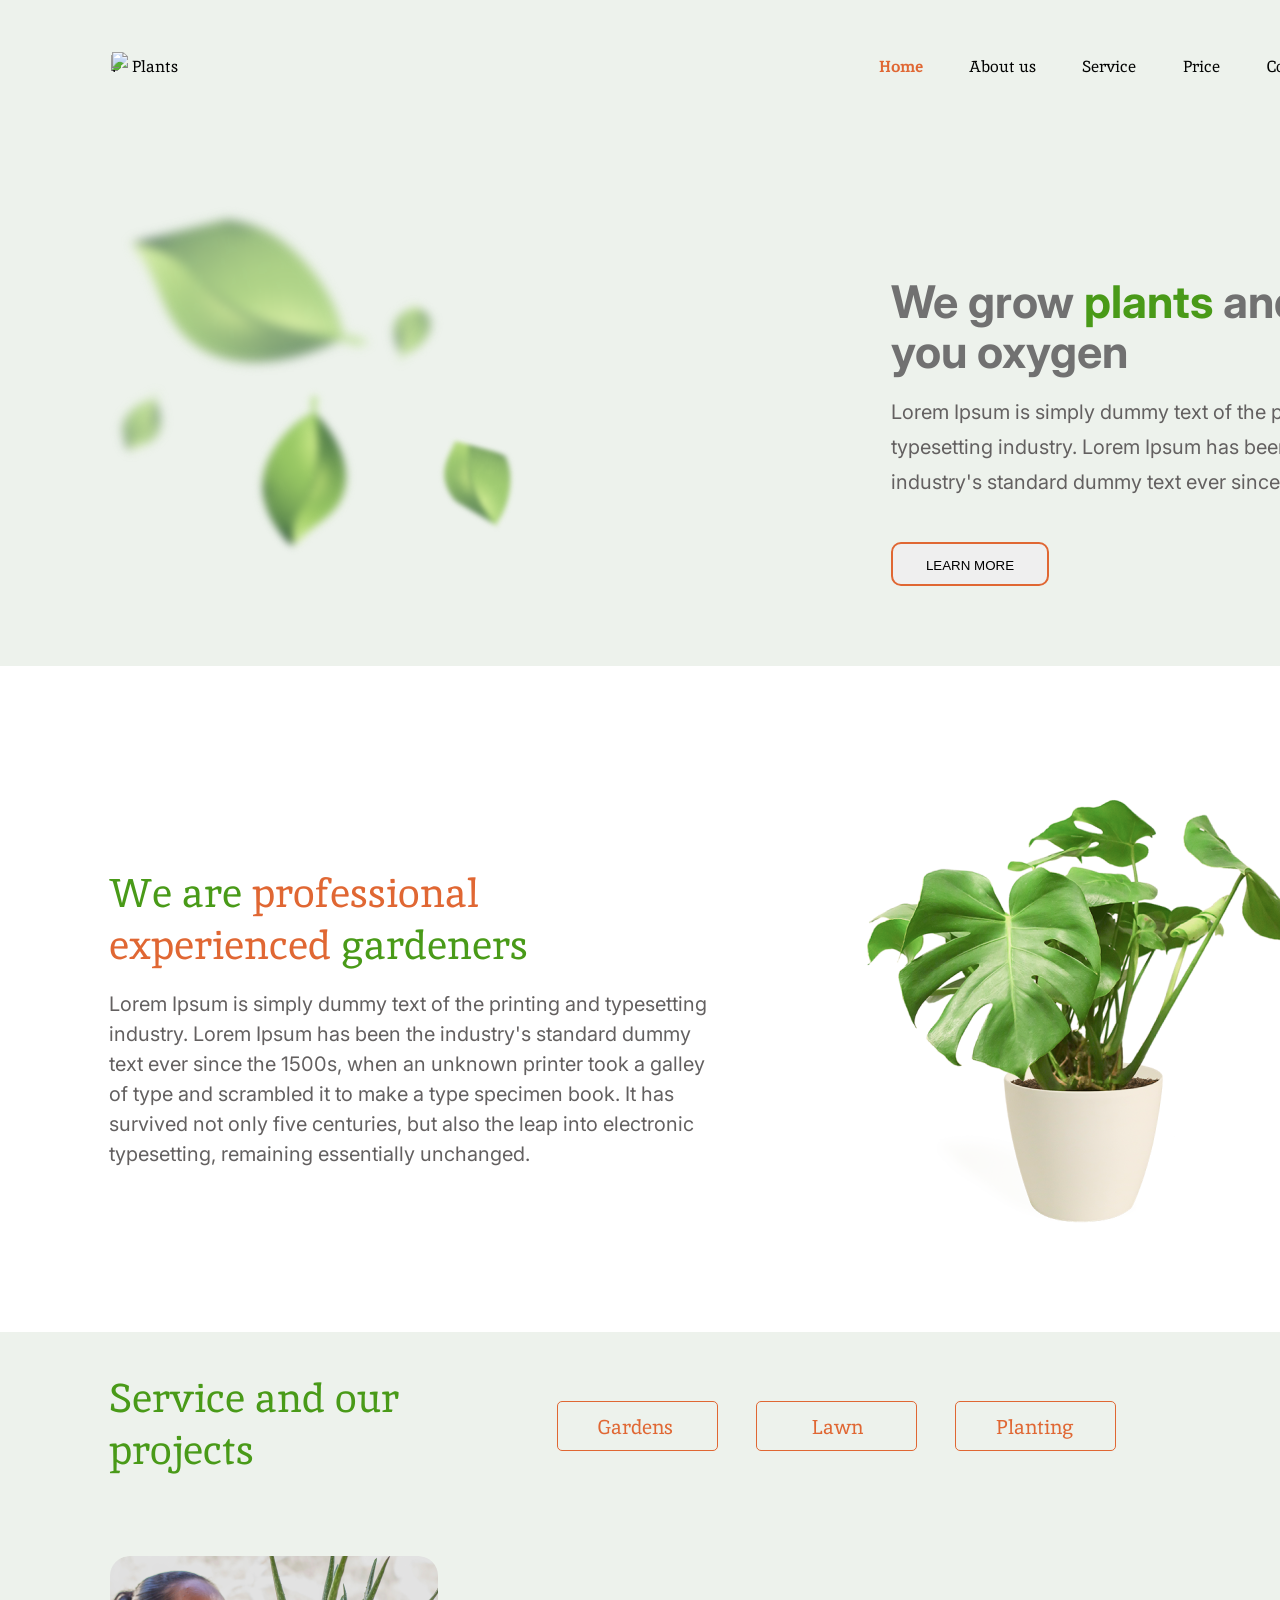
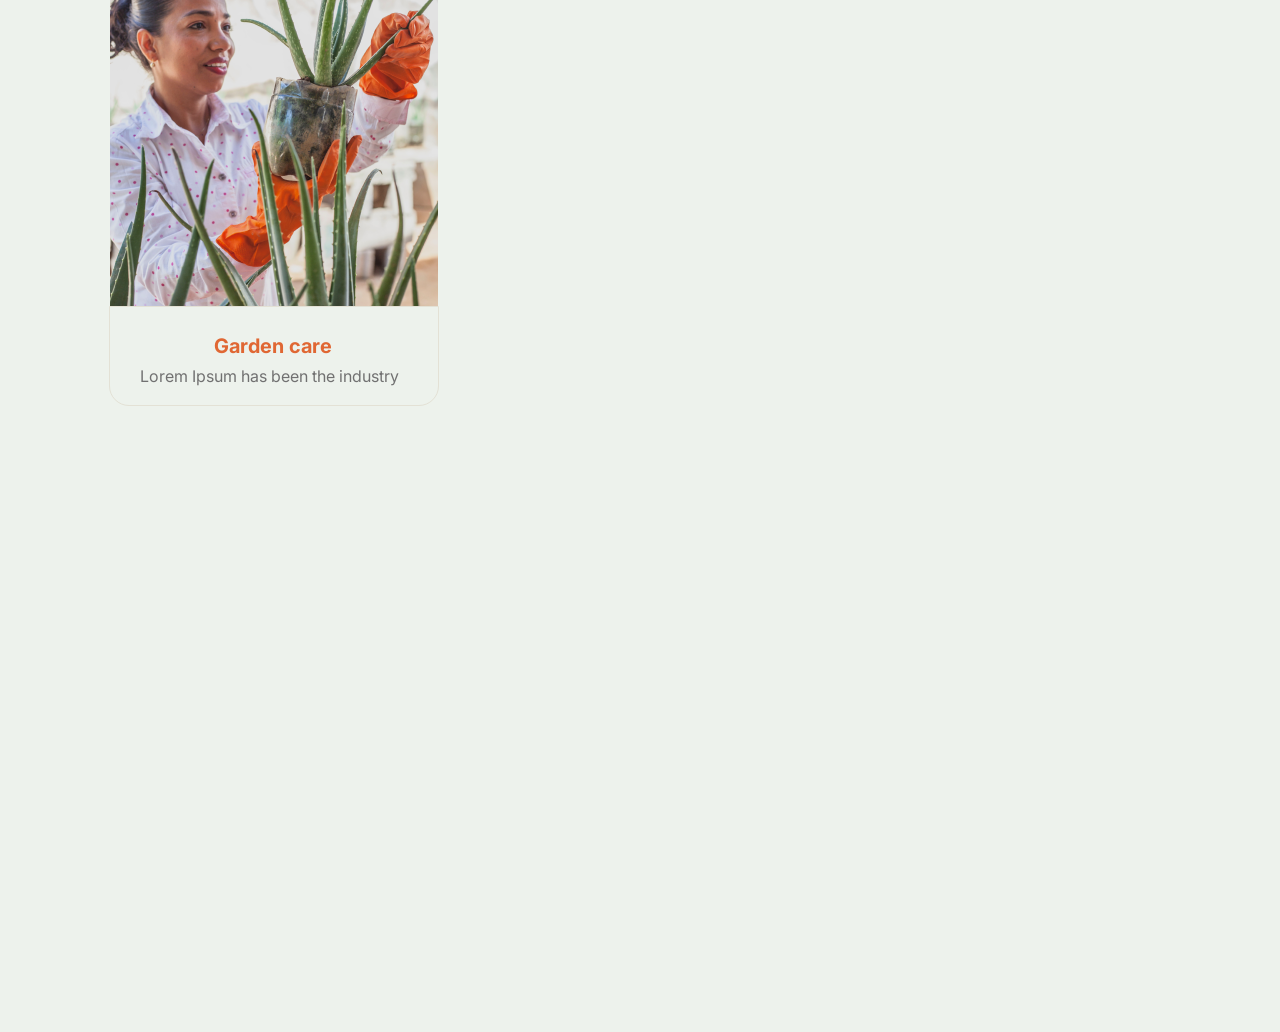
==== index.html @ 43ea4db1 "feat: add firts section item" ====
<!DOCTYPE html>
<html lang="en">
<head>
    <meta charset="UTF-8">
    <meta http-equiv="X-UA-Compatible" content="IE=edge">
    <meta name="viewport" content="width=device-width, initial-scale=1.0">
    <link rel="stylesheet" href="css/style.css">
    <link rel="icon" href="assets/favicon.ico">
    <link rel="preconnect" href="https://fonts.gstatic.com">  
    <link href='https://fonts.googleapis.com/css?family=Inika' rel='stylesheet'>
    <link href='https://fonts.googleapis.com/css?family=Inter' rel='stylesheet'>
    <title>Plants</title>
</head>
<body>
    <header class="header">
        <navbar class="navbar">
            <nav class="nav">
                <a href="#" class="home">Home</a>
                <a href="#" class="about">About us</a>
                <a href="#" class="service">Service</a>
                <a href="#" class="price">Price</a>
                <a href="#" class="contacts">Contacts</a>
            </nav>
            <div class="logo">
                <a href="#" class="logo_text">Plants</a>
                <div class="logo_vector">
                    <img id="vector1" src="./assets/logo/vector 1.svg" alt="logo">
                    <img id="vector2" src="./assets/logo/vector 2.svg" alt="logo">
                </div>

            </div>
        </navbar>
    </header>
    <div class="welcome">
        <div class="welcome_section">
            <div class="leafs">
                <div class="leaf1"></div>
                <div class="leaf2"></div>
                <div class="leaf3"></div>
                <div class="leaf4"></div>
                <div class="leaf5"></div>
            </div>
            <div class="welcome_block">
                <p class="welcome_header">We grow <span style="color: #499A18">plants</span> and give you oxygen</p>
                <p class="welcome_text">Lorem Ipsum is simply dummy text of the printing and typesetting industry. Lorem Ipsum has been the industry's standard dummy text ever since the 1500s.</p>
                <button class="welcome_button">
                    <p class="welcom_button_text">LEARN MORE</p>
                </button>
                
            </div>
        </div>

    </div>
    <p><a name="about"></a></p>
    <div class="about_block">
        <div class="section">
            <div class="about_subblock">
                <p class="about_header">We are <span style="color: #E06733">professional experienced</span> gardeners</p>
                <p class="about_text">Lorem Ipsum is simply dummy text of the printing and typesetting industry. Lorem Ipsum has been the industry's standard dummy text ever since the 1500s, when an unknown printer took a galley of type and scrambled it to make a type specimen book. It has survived not only five centuries, but also the leap into electronic typesetting, remaining essentially unchanged.</p>
            </div>
            <div class="about_img">

            </div>
        </div>

    </div>
    <p><a name="service"></a></p> 
    <div class="" id="service_block">
        <div class="service_content">
            <p class="service_content_text">Service and our projects</p>
            <div class="service_btns">
                <div id ="btn1" class="btn">
                    <p>Gardens</p>

                </div>
                <div id ="btn2" class="btn">
                    <p>Lawn</p>

                </div>
                <div id ="btn3" class="btn">
                    <p>Planting</p>
                </div>
            </div>
        </div>
        <div class="service_section">
            <div class="service_item">
                <div id="item1">
                    <div class="img1"></div>  

                    <div class="rectangle"></div>
                    
                    <p class="header">Garden care</p>       
                    <p class="content">Lorem Ipsum has been the industry</p>
                </div>

            </div>

        </div>
    </div>
</body>
</html>
---- css/style.css ----
.header{
    position: absolute;
    width: 1440px;
    height: 134px;
    left: 0px;
    top: 0px;

    background: #EDF2EC;
}
.navbar{
    position: absolute;
    width: 1220px;
    height: 50px;
    left: 111px;
    top: 42px;
}
.nav{
    position: absolute;
    width: 452px;
    height: 50px;
    left: calc(879px - 111px);


}
.home{
    position: absolute;
    height: 50px;
    left: 0;

    font-family: 'Inika';
    font-style: normal;
    font-weight: 700;
    font-size: 16px;
    line-height: 50px;
    text-decoration: none;

    color: #E06733;

}
.about{
    position: absolute;
    height: 50px;
    left: 90px;

    font-family: 'Inika';
    font-style: normal;
    font-weight: 400;
    font-size: 16px;
    line-height: 50px;
    text-decoration: none;

    color: #010201;

}
.service{
    position: absolute;
    height: 50px;
    left: 203px;

    font-family: 'Inika';
    font-style: normal;
    font-weight: 400;
    font-size: 16px;
    line-height: 50px;
    text-decoration: none;

    color: #010201;

}
.price{
    position: absolute;
    height: 50px;
    left: 304px;

    font-family: 'Inika';
    font-style: normal;
    font-weight: 400;
    font-size: 16px;
    line-height: 50px;
    text-decoration: none;
    /* identical to box height, or 312% */
    color: #010201;

}
.contacts{
    position: absolute;
    height: 50px;
    left: 388px;

    font-family: 'Inika';
    font-style: normal;
    font-weight: 400;
    font-size: 16px;
    line-height: 50px;
    text-decoration: none;
    /* identical to box height, or 312% */

    color: #010201;
}
.logo{
    position: absolute;
    width: 79.17px;
    height: 21.04px;
    top: 10px;
}
.logo_text{
    position: absolute;
    width: 58.13px;
    height: 17px;

    left: 21.05px;
    top: 4.04px;

    font-family: 'Inika';
    font-style: normal;
    font-weight: 400;
    font-size: 16px;
    line-height: 21px;
    text-decoration: none;

    color: #000000;
}
.logo_vector{
    position: absolute;
    width: 20px;
    height: 20px;
    }
#vector1{
    position: absolute;
    width: 9.92px;
    height: 17.28px;

    top: 2.66px;
    
    border: 0px solid #499A18;
}
#vector2{
    position: absolute;
    width: 19px;
    height: 20px;
    left: 1px;
    
    border: 0px solid #499A18;
    }
.welcome{
    position: absolute;
    width: 1440px;
    height: 532px;
    left: 0px;
    top: 134px;
    
    background: #EDF2EC;
    }
.welcome_section{
    position: absolute;
    width: 1222px;
    height: 407.36px;
    left: 109px;
    top: 62px;
}
.leafs{
    position: absolute;
    width: 448.8px;
    height: 407.36px;
}
.leaf1{
    position: absolute;
    width: 81.23px;
    height: 60.89px;
    left: 257.93px;
    top: 110.99px;

    background: url(../assets/leafs/leaf1.png);
    background-size: cover;
    filter: blur(4.5px);
    transform: matrix(-0.81, -0.56, 0.61, -0.81, 0, 0);
}
.leaf2{
    position: absolute;
    width: 245.31px;
    height: 177.84px;
    left: 19.22px;
    top: 0px;


    background: url(../assets/leafs/leaf2.png);
    
    background-size: cover;
    filter: blur(4.5px);
    transform: matrix(0.99, -0.12, 0.13, 0.99, 0, 0);
}
.leaf3{
    position: absolute;
    width: 163.49px;
    height: 141.86px;
    left: 102.17px;
    top: 198.6px;
    
    background: url(../assets/leafs/leaf3.png);
    background-size: cover;
    filter: blur(3.5px);
    transform: matrix(0.51, -0.84, 0.89, 0.49, 0, 0);
}
.leaf4{
    position: absolute;
    width: 80.33px;
    height: 61.57px;
    left: 0px;
    top: 200.66px;
    
    background: url(../assets/leafs/leaf4.png);
    background-size: cover;

    filter: blur(4.5px);
    transform: matrix(-0.63, 0.75, -0.81, -0.62, 0, 0);
}
.leaf5{
    position: absolute;
    width: 120.93px;
    height: 77.01px;
    left: 310.12px;
    top: 253.0px;
    
    background: url(../assets/leafs/leaf5.png);
    background-size: cover;

    filter: blur(2px);
    transform: matrix(-0.96, -0.26, 0.29, -0.96, 0, 0);
}
.welcome_block{
    position: absolute;
    width: 549px;
    height: 340px;
    left: 782px;
    top: 36px;
}
.welcome_header{
    position: absolute;
    width: 549px;
    height: 101px;

    font-family: 'Inter';
    font-style: normal;
    font-weight: 700;
    font-size: 45px;
    line-height: 50px;

    /* or 111% */

    color: #717171;
}
.welcome_text{
    position: absolute;
    width: 525.44px;
    height: 105px;
    top: 143px;
    left: 0px;

    font-family: 'Inter';
    font-style: normal;
    font-weight: 400;
    font-size: 20px;
    line-height: 35px;
    /* or 175% */
    color: #636060;
}

.welcome_button{
    box-sizing: border-box;
    position: absolute;
    width: 158px;
    height: 44px;
    left: 0px;
    top: 310px;

    border: 2px solid #E06733;
    border-radius: 10px;
}
.welcome_button_text{
    position: absolute;
    width: 104px;
    height: 16px;
    left: 27px;
    top: 310px;

    font-family: 'Inter';
    font-style: normal;
    font-weight: 400;
    font-size: 16px;
    line-height: 20px;
    /* or 125% */

    display: flex;
    align-items: center;
    text-align: center;

    color: #000000;
}
.about_block{
    
    position: absolute;
    width: 1440px;
    height: 666px;
    left: 0px;
    top: 666px;

    background: #FFFFFF;
}
.about_section{
    position: absolute;
    width: 1222px;
    height: 479px;
    left: 109px;
    top: 93px;
}
.about_img{
    position: absolute;
    width: 464px;
    height: 479px;
    left: 867px;
    top: 93px;

    background: url(../assets/houseplant1.png);
}
.about_subblock{
    position: absolute;
    width: 605px;
    height: 350px;
    left: 109px;
    top: 161px;
}
.about_header{
    /* We are professional experienced gardeners */

    position: absolute;
    width: 463px;
    height: 102px;

    font-family: 'Inika';
    font-style: normal;
    font-weight: 400;
    font-size: 40px;
    line-height: 52px;

    color: #499A18;
}
.about_text{
    /* Lorem Ipsum is simply dummy text of the printing and typesetting industry. Lorem Ipsum has been the industry's standard dummy text ever since the 1500s, when an unknown printer took a galley of type and scrambled it to make a type specimen book. It has survived not only five centuries, but also the leap into electronic typesetting, remaining essentially unchanged. */
    position: absolute;
    width: 605px;
    height: 208px;

    top: 142px;

    font-family: 'Inter';
    font-style: normal;
    font-weight: 400;
    font-size: 20px;
    line-height: 30px;
    /* or 150% */

    color: #636060;
}
#service_block{    
    position: absolute;
    width: 1440px;
    height: 1300px;
    left: 0px;
    top: 1332px;

    background: #EDF2EC;
}
.service_content{
    position: absolute;
    width: 1007px;
    height: 94px;
    left: 109px;
    top: 40px;
}
.service_content_text{
    /* Service and our projects */
    position: absolute;
    width: 306px;
    height: 94px;
    top: -40px;

    font-family: 'Inika';
    font-style: normal;
    font-weight: 400;
    font-size: 40px;
    line-height: 52px;

    color: #499A18;
}
.service_btns{
    position: absolute;
    width: 559px;
    height: 50px;
    left: 448px;
    top: 29px;

}
.btn{
    box-sizing: border-box;
    border-radius: 5px;
    border: 1px solid #E06733;
}
.btn p{
    position: absolute;
    width: 81px;
    height: 26px;
    left: 40px;
    top: calc(12px - 20px);

    font-family: 'Inika';
    font-style: normal;
    font-weight: 400;
    font-size: 20px;
    line-height: 26px;
    /* identical to box height */

    color: #E06733;



}
#btn1{

    position: absolute;
    width: 161px;
    height: 50px;
}

#btn2{
    /* services btns */
    position: absolute;
    width: 161px;
    height: 50px;
    left: 199px;
}
#btn2 p{
    width: 53px;
    left: 54px;
}
#btn3{
    position: absolute;
    width: 161px;
    height: 50px;
    left: 398px;

}
.service_section{
    position: absolute;
    width: 1222px;
    height: 955px;
    left: 109px;
    top: 224px;
}

.service_item{
    position: absolute;
    width: 330px;
    height: 450px;
    left: 0px;
    top: 0px;

}
.service_item .rectangle{
    
    box-sizing: border-box;

    position: relative;
    top: 350px;
    width: 330px;
    height: 100px;
  
    border: 1px solid #E3E1D5;
    border-radius: 0px 0px 20px 20px;

}
.service_item .header{
    position: absolute;
    width: 120px;
    height: 24px;
    left: 105px;
    top: 360px;

    font-family: 'Inter';
    font-style: normal;
    font-weight: 700;
    font-size: 20px;
    line-height: 20px;
    /* or 100% */


    color: #E06733;

}
.service_item .content{
    position: absolute;
    width: 267.19px;
    height: 20px;
    left: 30.91px;
    top: 394px;

    font-family: 'Inter';
    font-style: normal;
    font-weight: 400;
    font-size: 16px;
    line-height: 20px;
    /* identical to box height, or 125% */


    color: #717171;

}
#item1{
    width: 330px;
    height: 450px;

    left: 109px;
    top: 224px;
}

#item1 .img1{
    position: absolute;
    width: 329px;
    height: 350px;

    background: url(../assets/services/first.png);
    border-radius: 20px 20px 0px 0px;
}
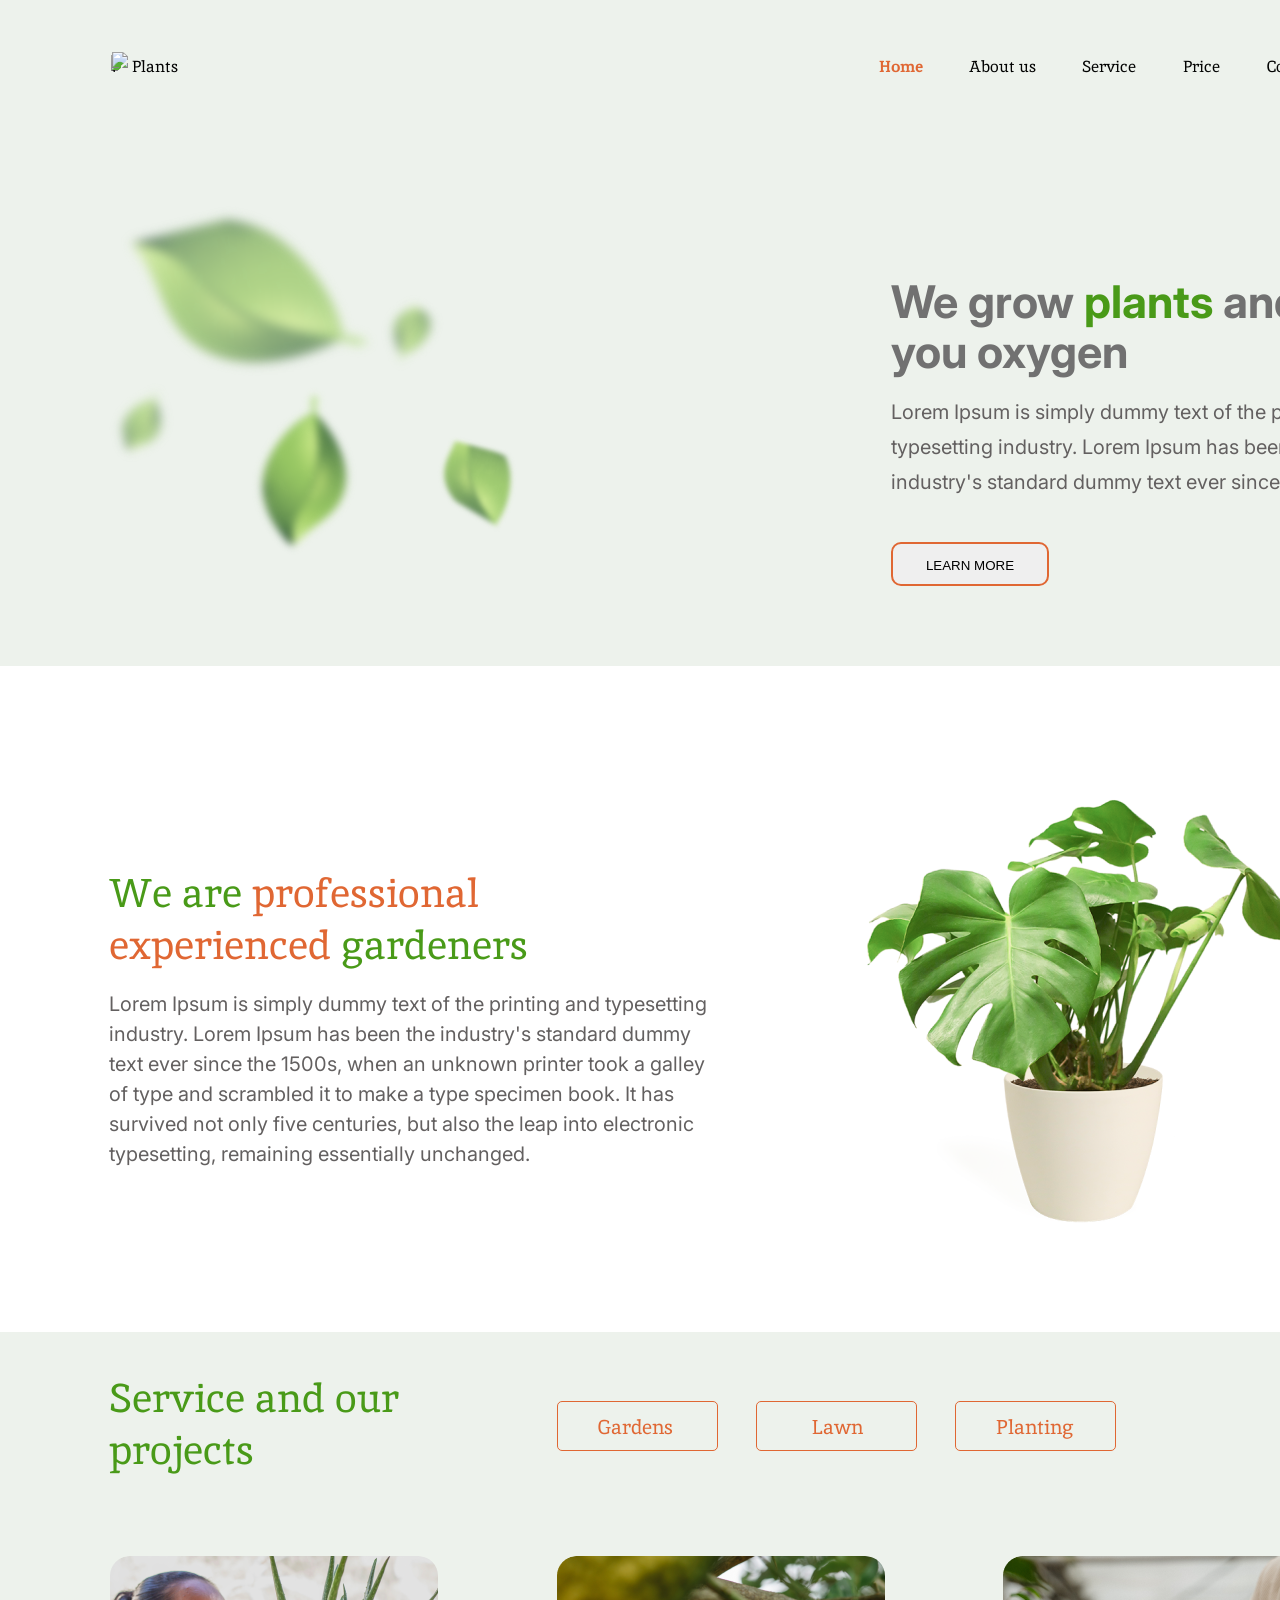
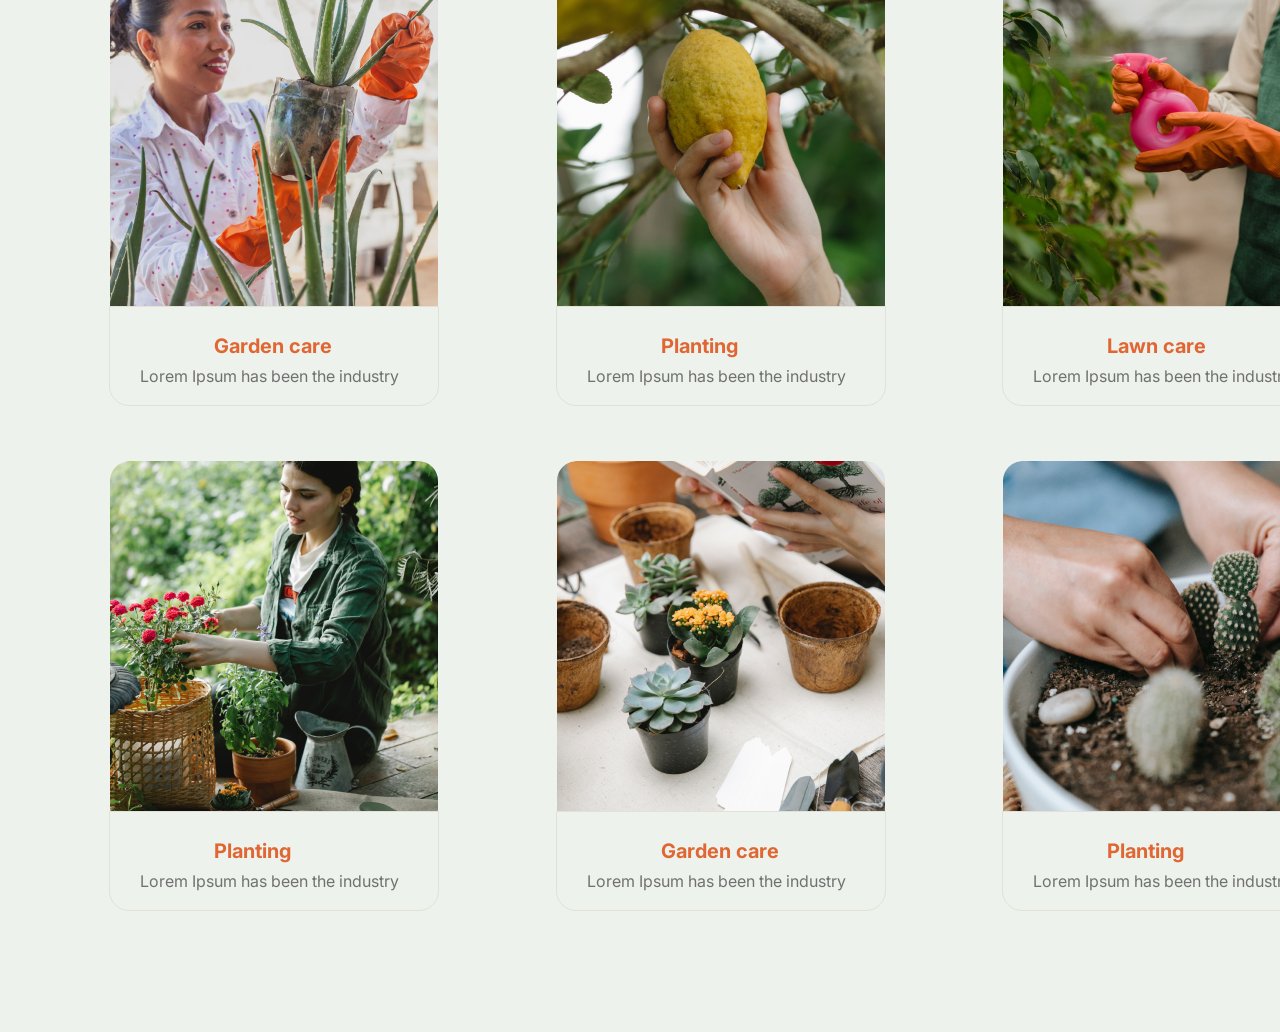
==== commit cf6b67e5: "feat: add service section" ====
--- a/index.html
+++ b/index.html
@@ -84,14 +84,43 @@
         </div>
         <div class="service_section">
             <div class="service_item">
-                <div id="item1">
-                    <div class="img1"></div>  
-
-                    <div class="rectangle"></div>
-                    
+                <div id="item1" class="service_item">
+                    <div id="img1" class="img"></div>
+                    <div class="rectangle"></div>                    
                     <p class="header">Garden care</p>       
                     <p class="content">Lorem Ipsum has been the industry</p>
                 </div>
+                <div id="item2" class="service_item">
+                    <div id="img2" class="img"></div>
+                    <div class="rectangle"></div>                    
+                    <p class="header">Planting</p>       
+                    <p class="content">Lorem Ipsum has been the industry</p>
+                </div>
+                <div id="item3" class="service_item">
+                    <div id="img3" class="img"></div>
+                    <div class="rectangle"></div>                    
+                    <p class="header">Lawn care</p>       
+                    <p class="content">Lorem Ipsum has been the industry</p>
+                </div>
+                <div id="item4" class="service_item">
+                    <div id="img4" class="img"></div>
+                    <div class="rectangle"></div>                    
+                    <p class="header">Planting</p>       
+                    <p class="content">Lorem Ipsum has been the industry</p>
+                </div>
+                <div id="item5" class="service_item">
+                    <div id="img5" class="img"></div>
+                    <div class="rectangle"></div>                    
+                    <p class="header">Garden care</p>       
+                    <p class="content">Lorem Ipsum has been the industry</p>
+                </div>
+                <div id="item6" class="service_item">
+                    <div id="img6" class="img"></div>
+                    <div class="rectangle"></div>                    
+                    <p class="header">Planting</p>       
+                    <p class="content">Lorem Ipsum has been the industry</p>
+                </div>
+                
 
             </div>
 
--- a/css/style.css
+++ b/css/style.css
@@ -514,19 +514,47 @@
     color: #717171;
 
 }
-#item1{
-    width: 330px;
-    height: 450px;
-
-    left: 109px;
-    top: 224px;
-}
-
-#item1 .img1{
-    position: absolute;
+.service_item .img{
+ 
+    position: absolute; 
     width: 329px;
     height: 350px;
 
+    border-radius: 20px 20px 0px 0px;
+}
+
+#item1 #img1{
     background: url(../assets/services/first.png);
-    border-radius: 20px 20px 0px 0px;
+}
+#item2{
+    left: 447px;
+}
+#item2 #img2{
+    background: url(../assets/services/second.png);
+}
+#item3{
+    left: 893px;
+}
+#item3 #img3{
+    background: url(../assets/services/third.png);
+}
+#item4{
+    top: 505px;
+}
+#item4 #img4{
+    background: url(../assets/services/fourth.png);
+}
+#item5{
+    left: 447px;
+    top: 505px;
+}
+#item5 #img5{
+    background: url(../assets/services/fifth.png);
+}
+#item6{
+    left: 893px;
+    top: 505px;
+}
+#item6 #img6{
+    background: url(../assets/services/sixth.png);
 }
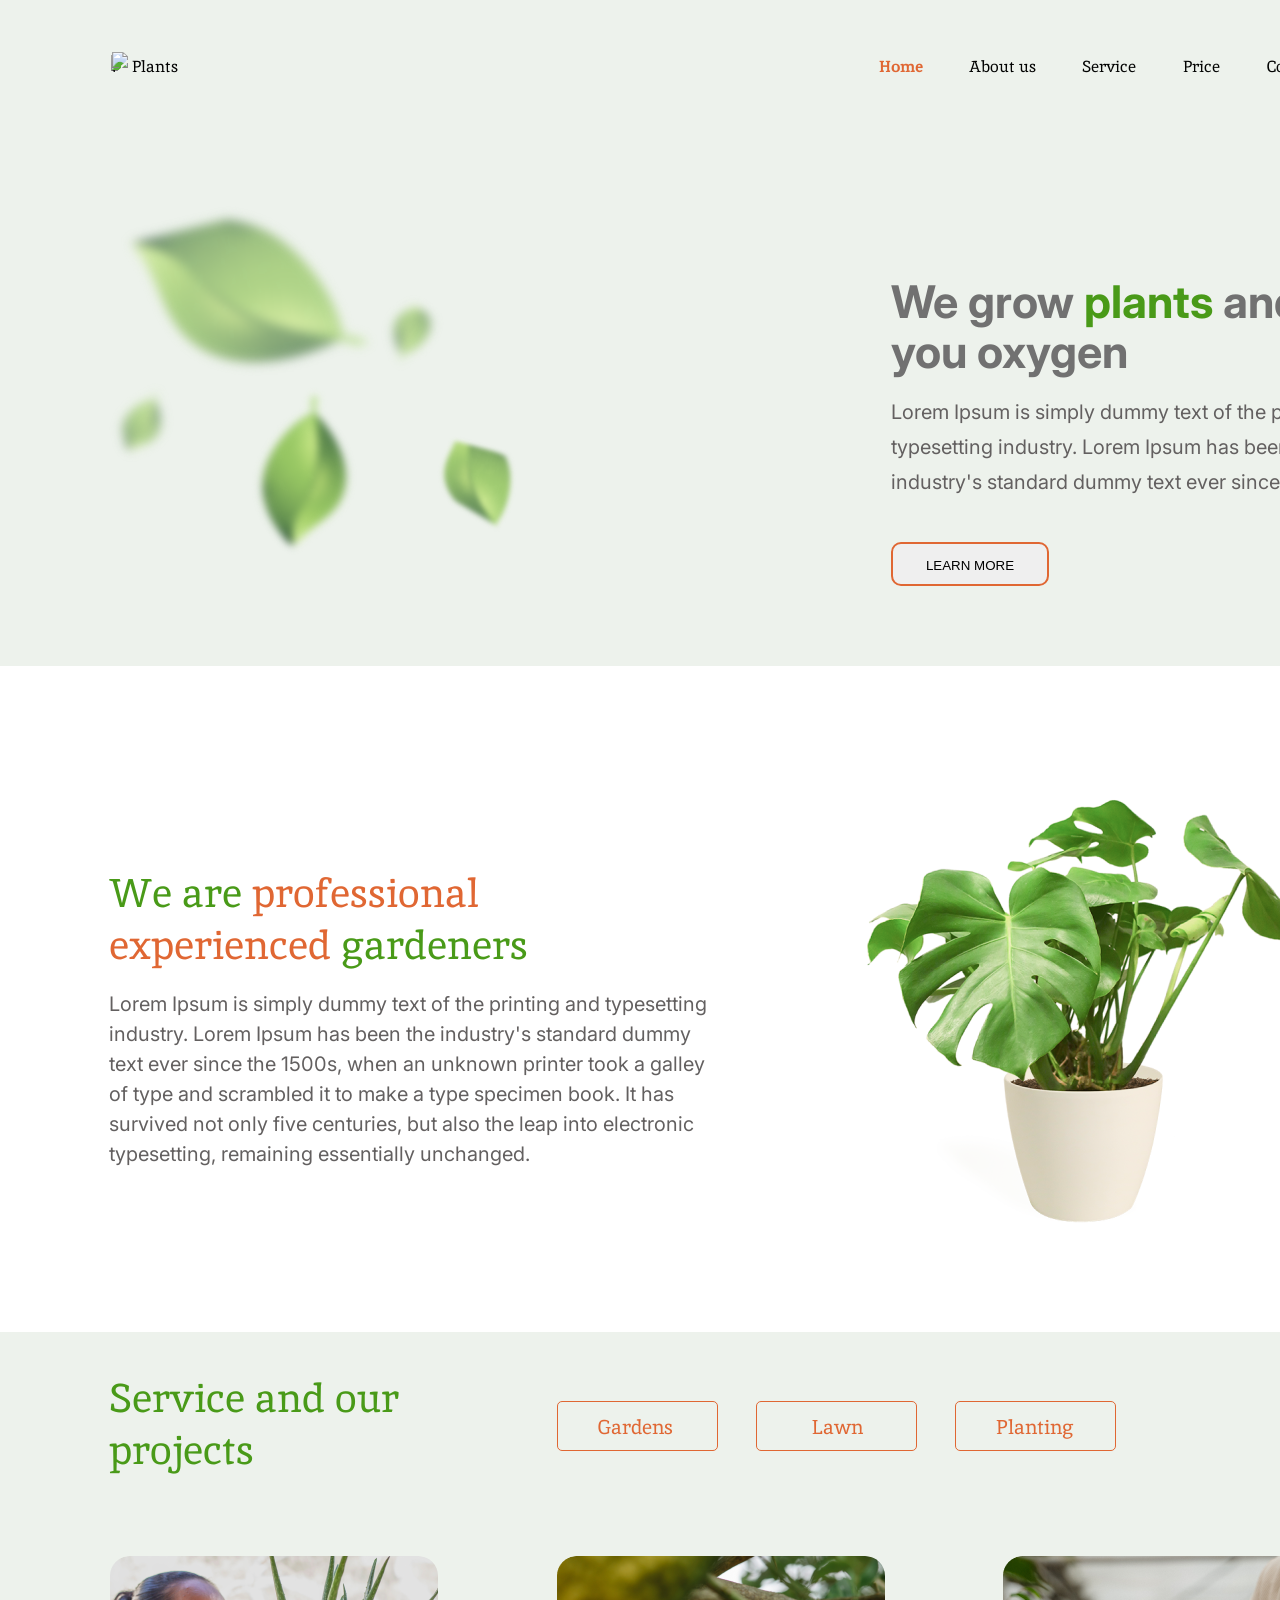
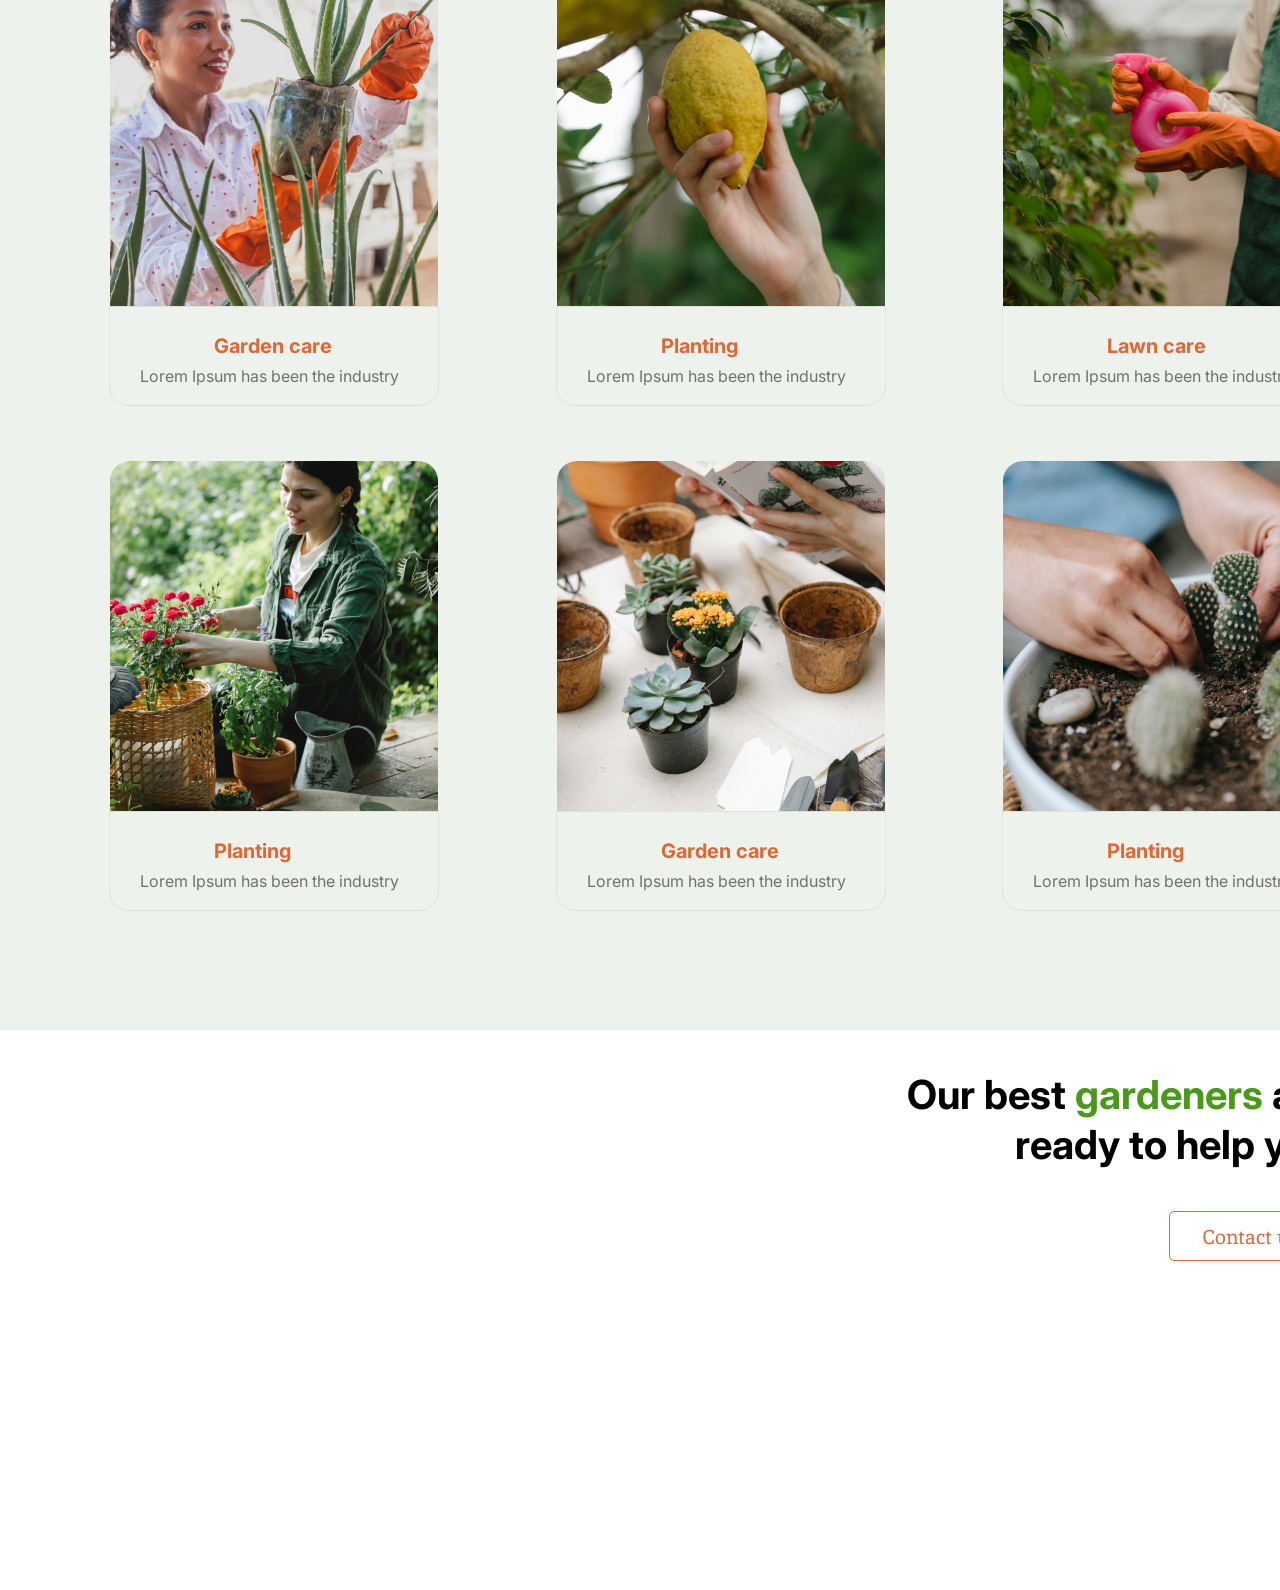
==== commit 99004afb: "feat: add text_call_us" ====
--- a/index.html
+++ b/index.html
@@ -70,15 +70,15 @@
             <p class="service_content_text">Service and our projects</p>
             <div class="service_btns">
                 <div id ="btn1" class="btn">
-                    <p>Gardens</p>
+                    <p class="btn_text">Gardens</p>
 
                 </div>
                 <div id ="btn2" class="btn">
-                    <p>Lawn</p>
+                    <p class="btn_text">Lawn</p>
 
                 </div>
                 <div id ="btn3" class="btn">
-                    <p>Planting</p>
+                    <p class="btn_text">Planting</p>
                 </div>
             </div>
         </div>
@@ -126,5 +126,16 @@
 
         </div>
     </div>
+    <p><a name="price"></a></p>
+    <div class="" id="price_block">
+        <div class="price_wrapper">
+            <div class="text_call_us">
+                <p>Our best <span style="color: #499A18">gardeners</span> are ready to help you</p>
+                <div id="btn4" class="btn">
+                    <p class="btn_text">Contact us</p>
+                </div>
+            </div>
+        </div>
+    </div>
 </body>
 </html>
--- a/css/style.css
+++ b/css/style.css
@@ -405,7 +405,7 @@
     border-radius: 5px;
     border: 1px solid #E06733;
 }
-.btn p{
+.btn .btn_text{
     position: absolute;
     width: 81px;
     height: 26px;
@@ -420,9 +420,6 @@
     /* identical to box height */
 
     color: #E06733;
-
-
-
 }
 #btn1{
 
@@ -557,4 +554,58 @@
 }
 #item6 #img6{
     background: url(../assets/services/sixth.png);
+}
+#price_block{
+    position: absolute;
+    width: 1440px;
+    height: 560px;
+    left: 0px;
+    top: 2630px;
+
+    background: #FFFFFF;
+}
+.price_wrapper{
+    position: absolute;
+    width: 1222px;
+    height: 405px;
+    left: 109px;
+    top: 40px;
+}
+.text_call_us{
+    position: absolute;
+    width: 452px;
+    height: 191.01px;
+    left: 770px;
+
+}
+.text_call_us p{
+    position: absolute;
+    width: 452px;
+    height: 103px;
+    top: -40px;
+
+    font-family: 'Inter';
+    font-style: normal;
+    font-weight: 700;
+    font-size: 40px;
+    line-height: 50px;
+    /* or 125% */
+
+    text-align: right;
+
+    color: #000000;
+
+}
+#btn4{
+    position: absolute;
+    width: 162px;
+    height: 50px;
+    left: 290.0px;
+    top: 141.01px;
+}
+#btn4 .btn_text{
+    width: 98px;
+    height: 26px;
+    left: 30.04px;
+    top: calc(12px - 20px);
 }
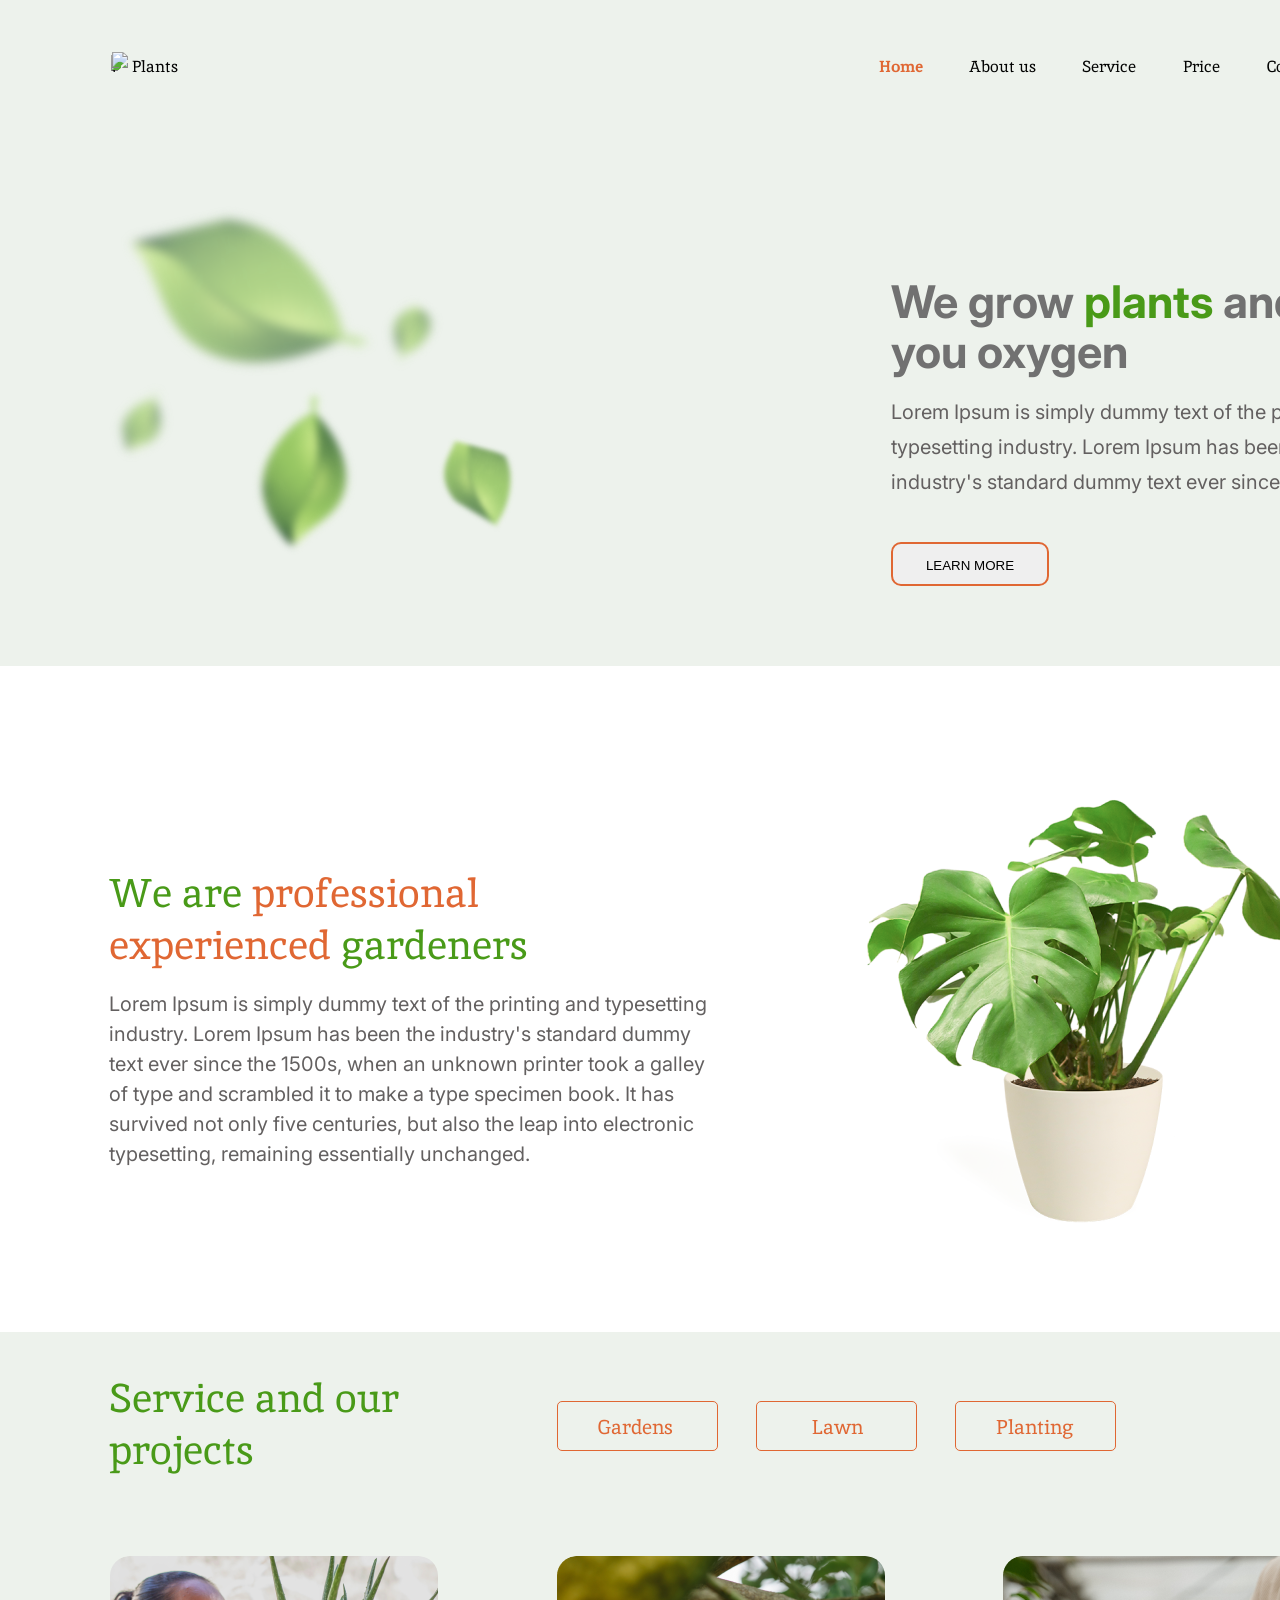
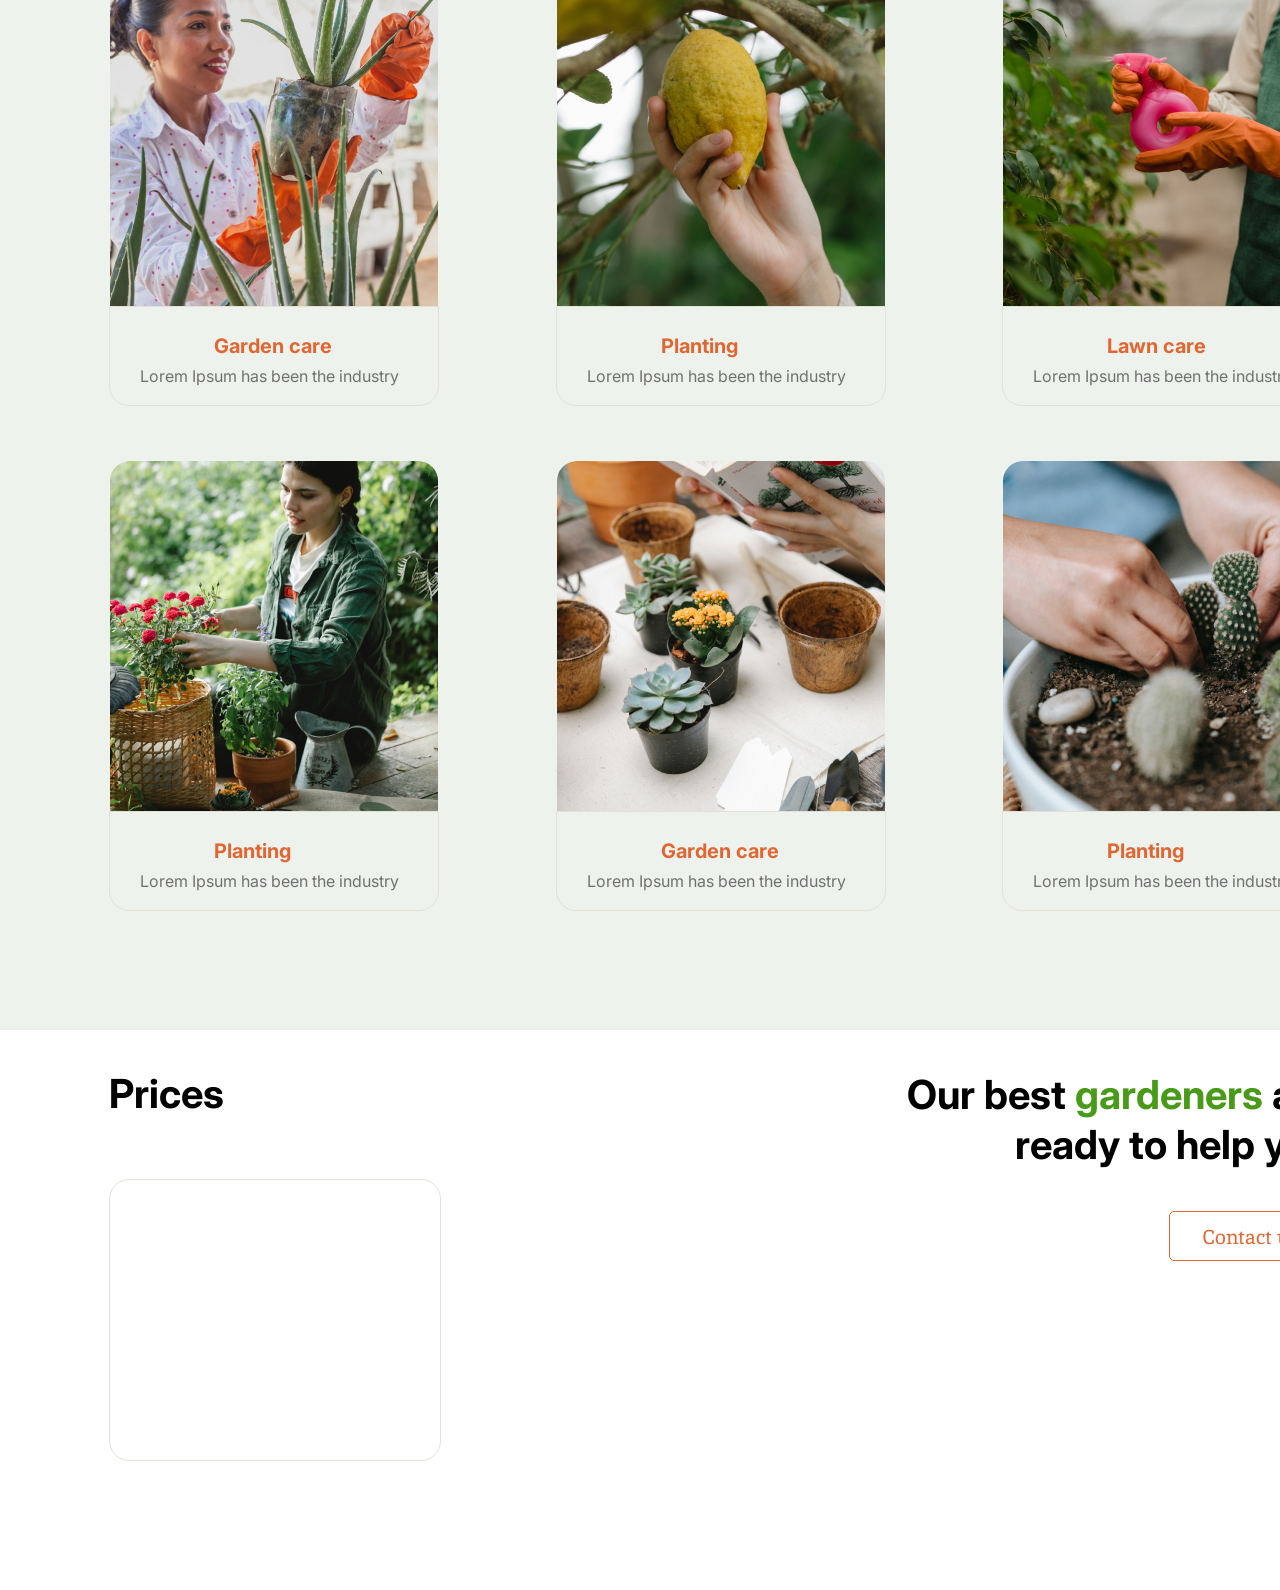
==== commit 7fd836f4: "feat: start price_section" ====
--- a/index.html
+++ b/index.html
@@ -135,7 +135,17 @@
                     <p class="btn_text">Contact us</p>
                 </div>
             </div>
+            <div class="price_section">
+                <p class="price_header">Prices</p>
+                <div class="price_item">
+                    <div class="price_items">
+                        
+                    </div>
+
+                </div>
+            </div>
         </div>
+
     </div>
 </body>
 </html>
--- a/css/style.css
+++ b/css/style.css
@@ -608,4 +608,41 @@
     height: 26px;
     left: 30.04px;
     top: calc(12px - 20px);
+}
+.price_section{
+    position: absolute;
+    width: 332px;
+    height: 391.01px;
+}
+.price_section .price_header{
+    position: absolute;
+    width: 135px;
+    height: 49px;
+    top: -40px;
+
+    font-family: 'Inter';
+    font-style: normal;
+    font-weight: 700;
+    font-size: 40px;
+    line-height: 48px;
+
+    color: #000000;
+}
+.price_item{
+    box-sizing: border-box;
+    position: absolute;
+    width: 332px;
+    height: 282.01px;
+    left: 0px;
+    top: 109px;
+
+    border: 1px solid #E3E1D5;
+    border-radius: 20px;
+}
+.price_items{
+    position: absolute;
+    width: 250px;
+    height: 214.01px;
+    left: 41px;
+    top: 34px;
 }
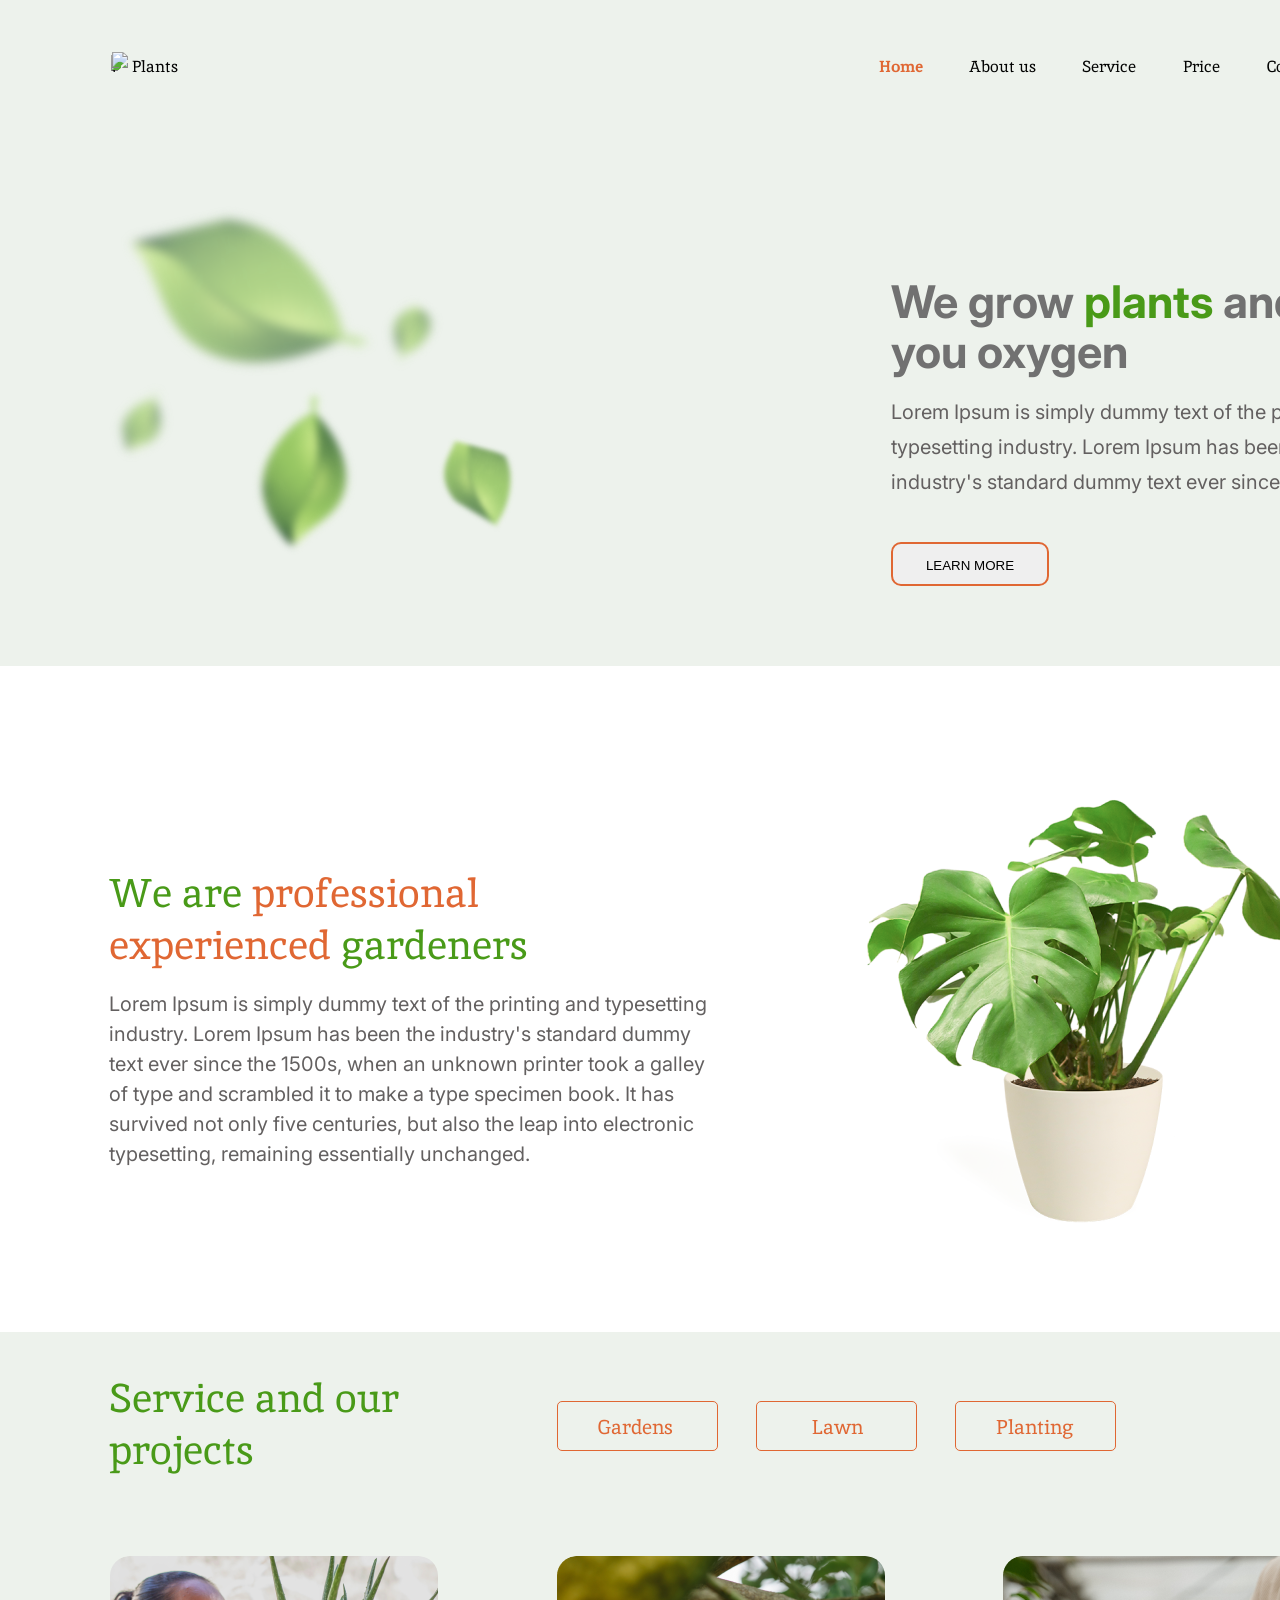
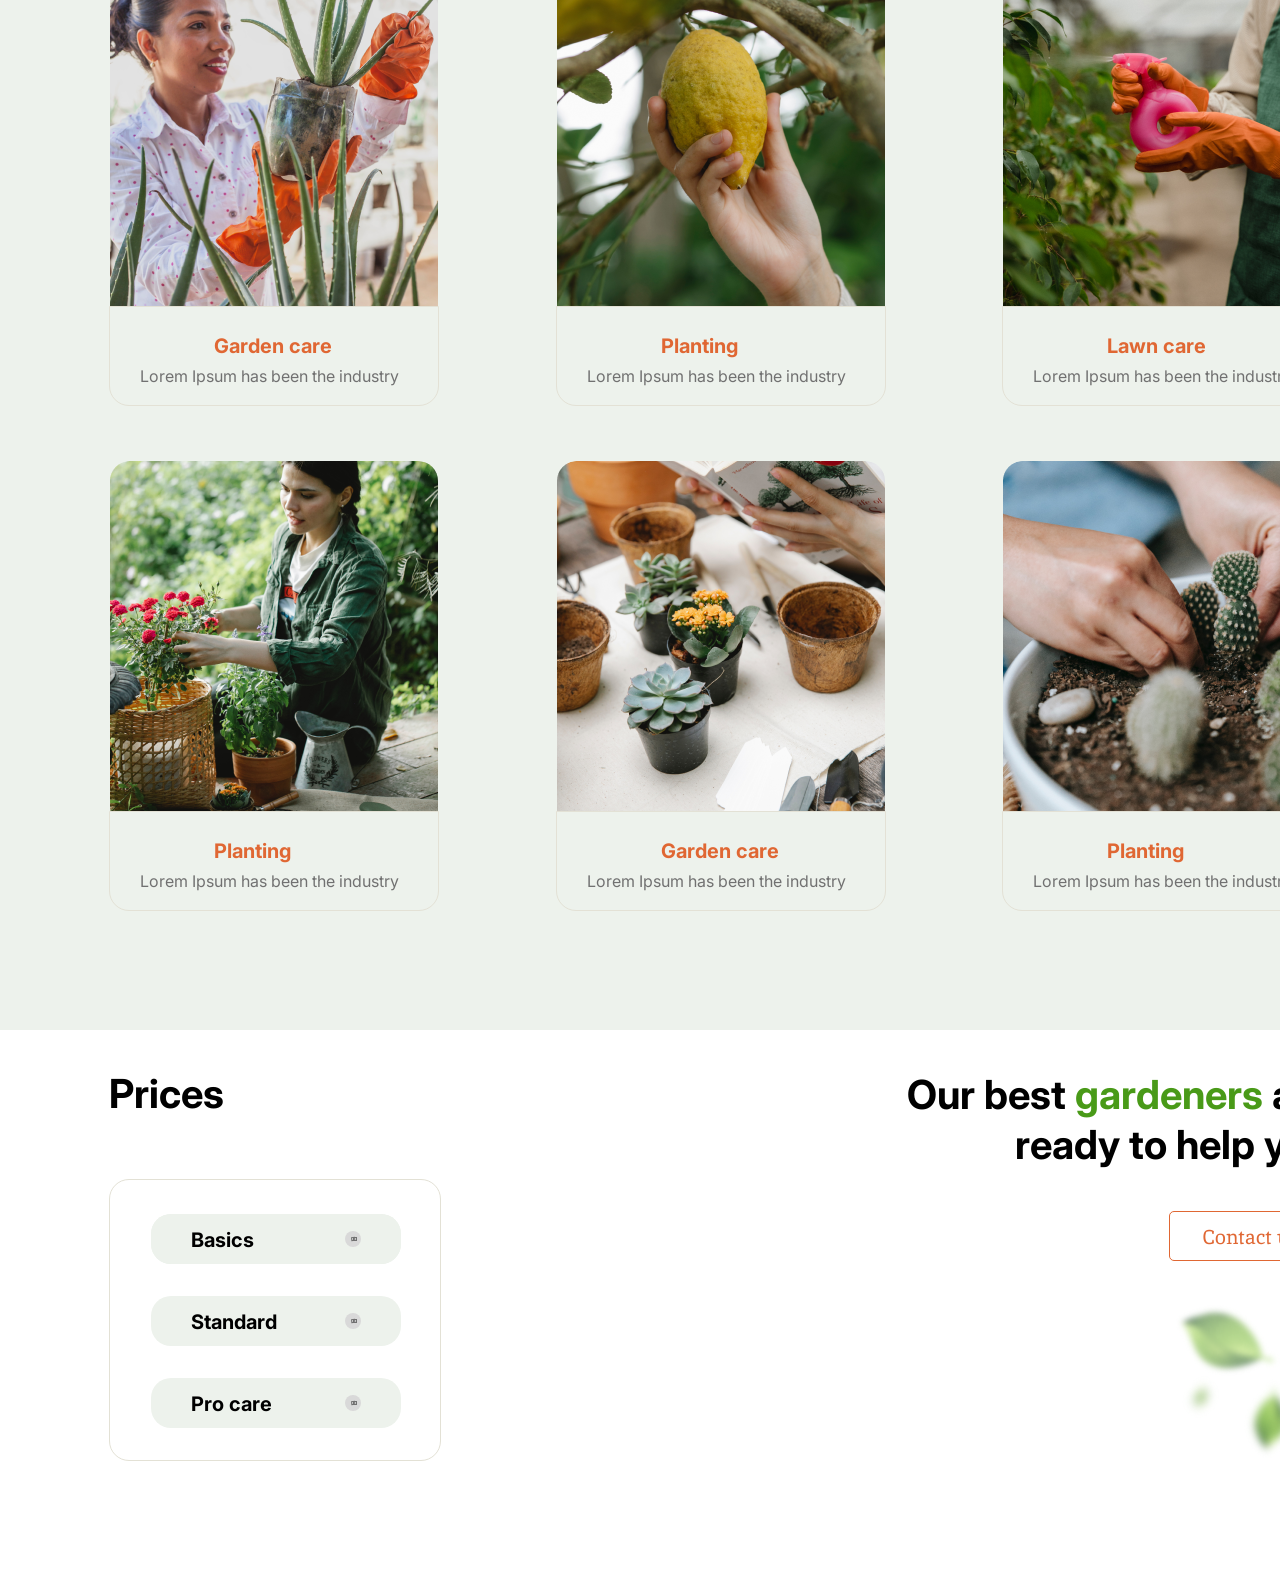
==== commit ce771a73: "feat: finish price block except arrows" ====
--- a/index.html
+++ b/index.html
@@ -139,10 +139,55 @@
                 <p class="price_header">Prices</p>
                 <div class="price_item">
                     <div class="price_items">
+                        <div class="price_item_btn">
+                            <div class="price_rectangle">
+                                <div id="price_btn1" class="price_rectangle">
+                                    <p>Basics</p>
+                                    <div class="accordion_btn">
+                                        <div class="ellipse">   </div>
+                                        <div class="arrow">
+                                            <div class="line2"></div>
+                                            <div class="line1"></div>
+
+                                        </div>
+                                    </div>
+                                </div>
+                                <div id="price_btn2" class="price_rectangle">
+                                    <p>Standard</p>
+                                    
+                                    <div class="accordion_btn">
+                                        <div class="ellipse">   </div>
+                                        <div class="arrow">
+                                            <div class="line2"></div>
+                                            <div class="line1"></div>
+
+                                        </div>
+                                    </div>
+                                </div>
+                                <div id="price_btn3" class="price_rectangle">
+                                    <p>Pro care</p>
+                                    <div class="accordion_btn">
+                                        <div class="ellipse">   </div>
+                                        <div class="arrow">
+                                            <div class="line2"></div>
+                                            <div class="line1"></div>
+
+                                        </div>
+                                    </div>
+                                </div>
+
+                            </div>
+                        </div>
                         
                     </div>
 
                 </div>
+            </div>
+            <div class="price_leafs">
+                <div class="price_leaf1"></div>
+                <div class="price_leaf2"></div>
+                <div class="price_leaf3"></div>
+                <div class="price_leaf4"></div>
             </div>
         </div>
 
--- a/css/style.css
+++ b/css/style.css
@@ -645,4 +645,147 @@
     height: 214.01px;
     left: 41px;
     top: 34px;
+}
+.price_item_btn{
+    position: absolute;
+    width: 250px;
+    height: 50px;
+
+}
+.price_item_btn .price_rectangle{
+    position: absolute;
+    width: 250px;
+    height: 50px;
+    
+    background: #EDF2EC;
+    border-radius: 20px;
+
+}
+.price_item_btn p{
+    position: absolute;
+    width: 100px;
+    height: 18px;
+    left: 40px;
+    top: calc(16px - 20px) ;
+
+    font-family: 'Inter';
+    font-style: normal;
+    font-weight: 700;
+    font-size: 20px;
+    line-height: 20px;
+    /* or 100% */
+
+
+    color: #000000;
+}
+.accordion_btn{
+    position: absolute;
+    width: 16px;
+    height: 16px;
+    left: 194px;
+    top: 17px;
+}
+.ellipse{
+    position: absolute;
+    width: 16px;
+    height: 16px;
+
+    border-radius: 50%;
+
+    background: #D9D9D9;
+}
+.arrow{
+    position: absolute;
+    width: 4px;
+    height: 2.35px;
+    left: 6px;
+    top: 6px;
+}
+
+.line2{
+    position: absolute;
+    width: 2px;
+    height: 2px;
+    left: 2px;
+    top: 0px;
+
+    border: 0.5px solid #717171;
+}
+.line1{
+    position: absolute;
+    width: 2.18px;
+    height: 1.8px;
+    left: 0px;
+    top: 0px;
+    
+    border: 0.5px solid #717171;
+    transform: rotate(-95.53deg);    
+}
+#price_btn1{
+    left: 0px;
+    top: 0px;
+}
+
+#price_btn2{
+    left: 0px;
+    top: 82px;
+}
+#price_btn3{
+    left: 0px;
+    top: 164.01px;
+}
+.price_leafs{
+    position: absolute;
+    width: 152px;
+    height: 174.99px;
+    left: 1070px;
+    top: 230.01px;
+}
+.price_leaf1{
+    position: absolute;
+    width: 32.97px;
+    height: 25.31px;
+    left: 111.11px;
+    top: 48.49px;
+
+    background: url(../assets/price_leafs/leaf1.png);
+    background-size: cover;
+    filter: blur(4.5px);
+    transform: matrix(-0.81, -0.61, 0.56, -0.81, 0, 0);
+}
+.price_leaf2{
+    position: absolute;
+    width: 97.12px;
+    height: 75.82px;
+    left: 0px;
+    top: 0px;
+
+    background: url(../assets/price_leafs/leaf2.png);
+    background-size: cover;
+    filter: blur(2.5px);
+    transform: matrix(0.99, -0.13, 0.12, 0.99, 0, 0);
+}
+.price_leaf3{
+    position: absolute;
+    width: 68.46px;
+    height: 57.17px;
+    left: 49.5px;
+    top: 85.88px;
+
+    background: url(../assets/price_leafs/leaf3.png);
+    background-size: cover;
+    filter: blur(3.5px);
+    transform: matrix(0.49, -0.89, 0.85, 0.51, 0, 0);
+}
+.price_leaf4{
+    position: absolute;
+    width: 33.28px;
+    height: 25.08px;
+    left: 9.1px;
+    top: 86.76px;
+
+    background: url(../assets/price_leafs/leaf4.png);
+    background-size: cover;
+    filter: blur(4.5px);
+    transform: matrix(-0.62, 0.8, -0.76, -0.63, 0, 0);
 }
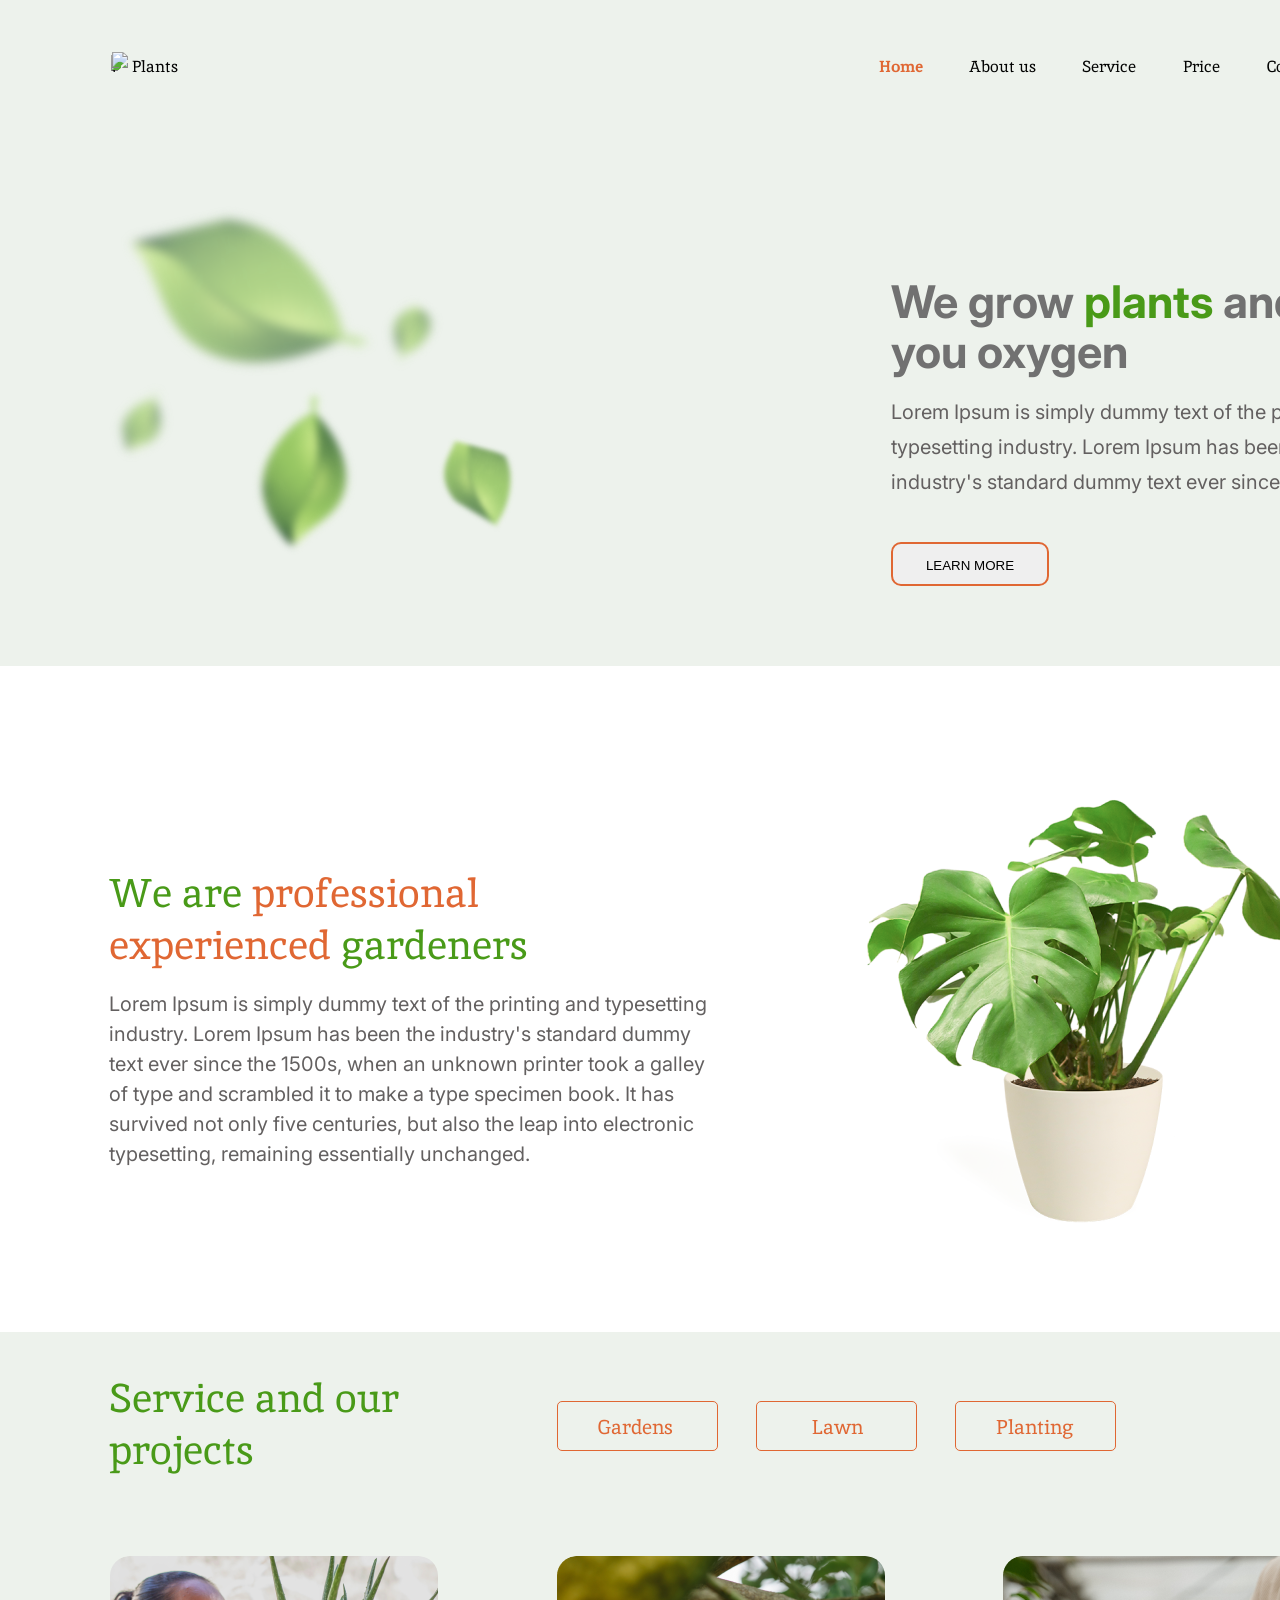
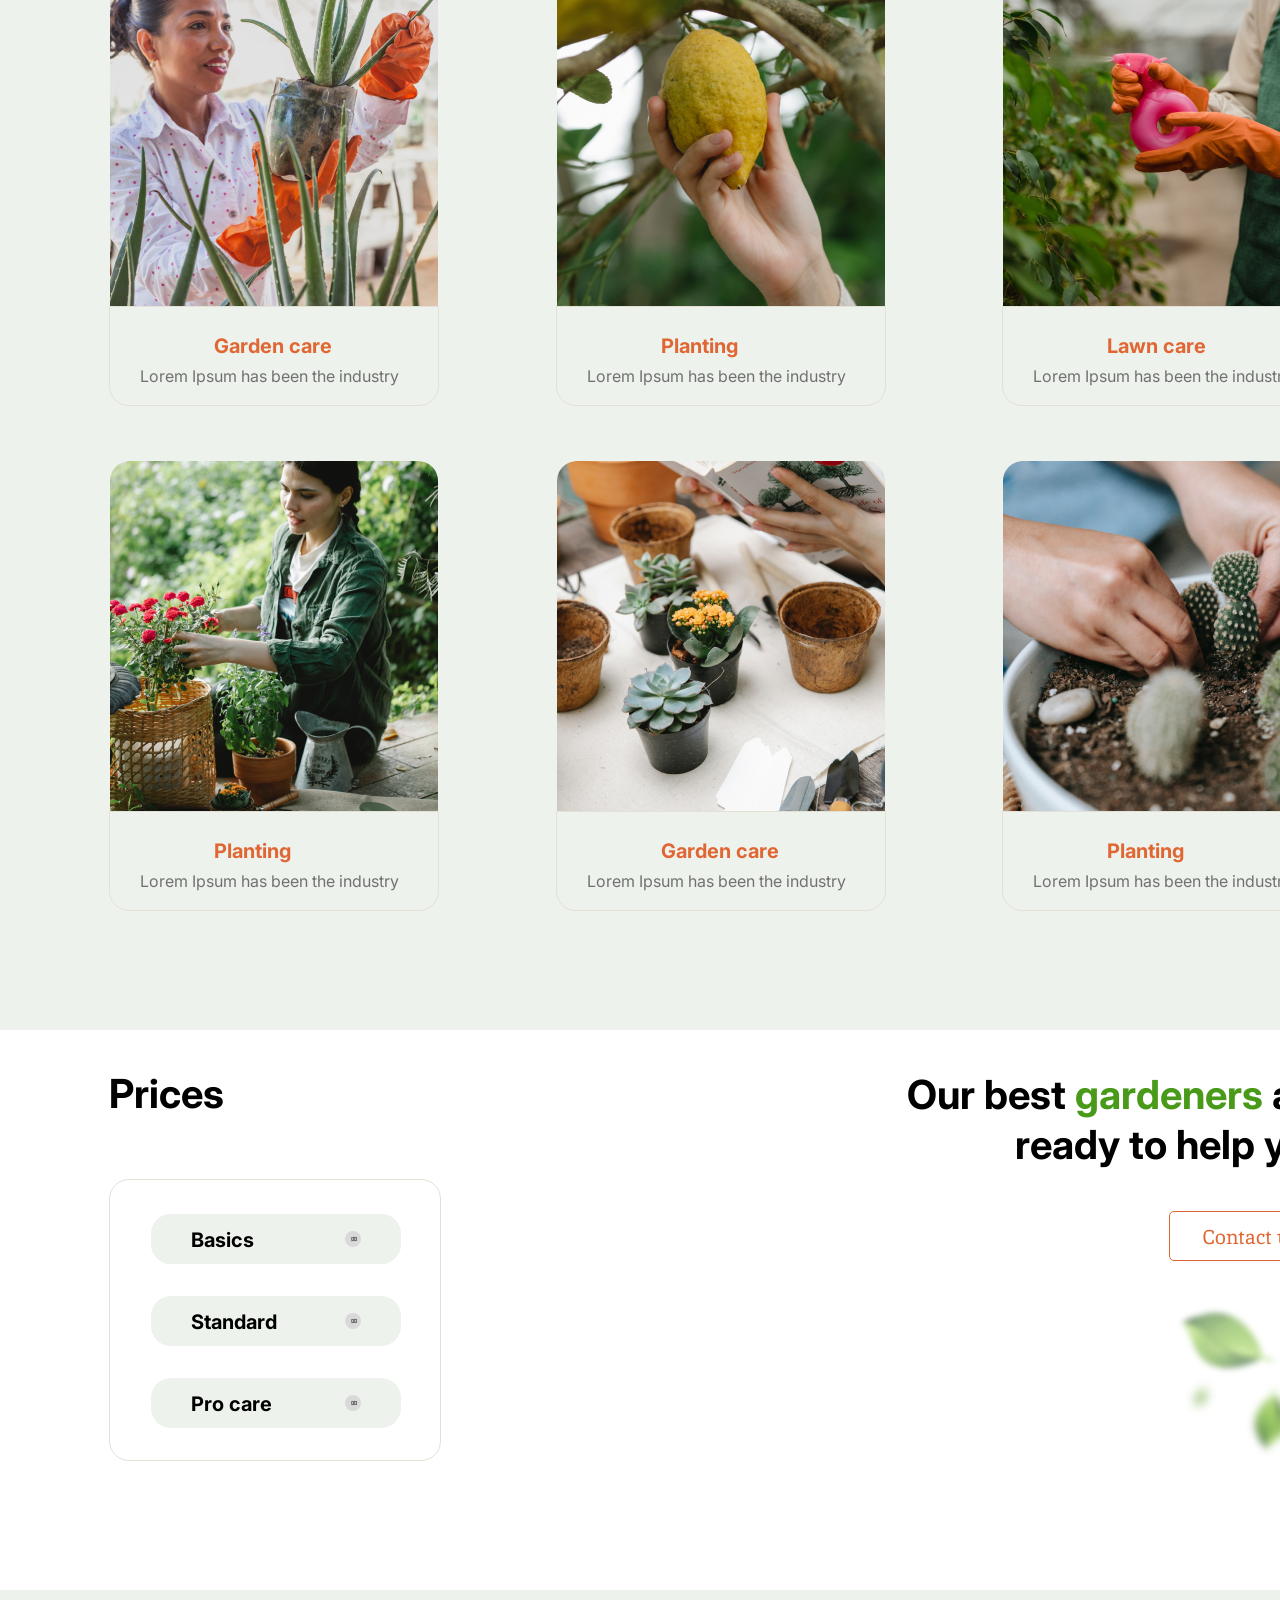
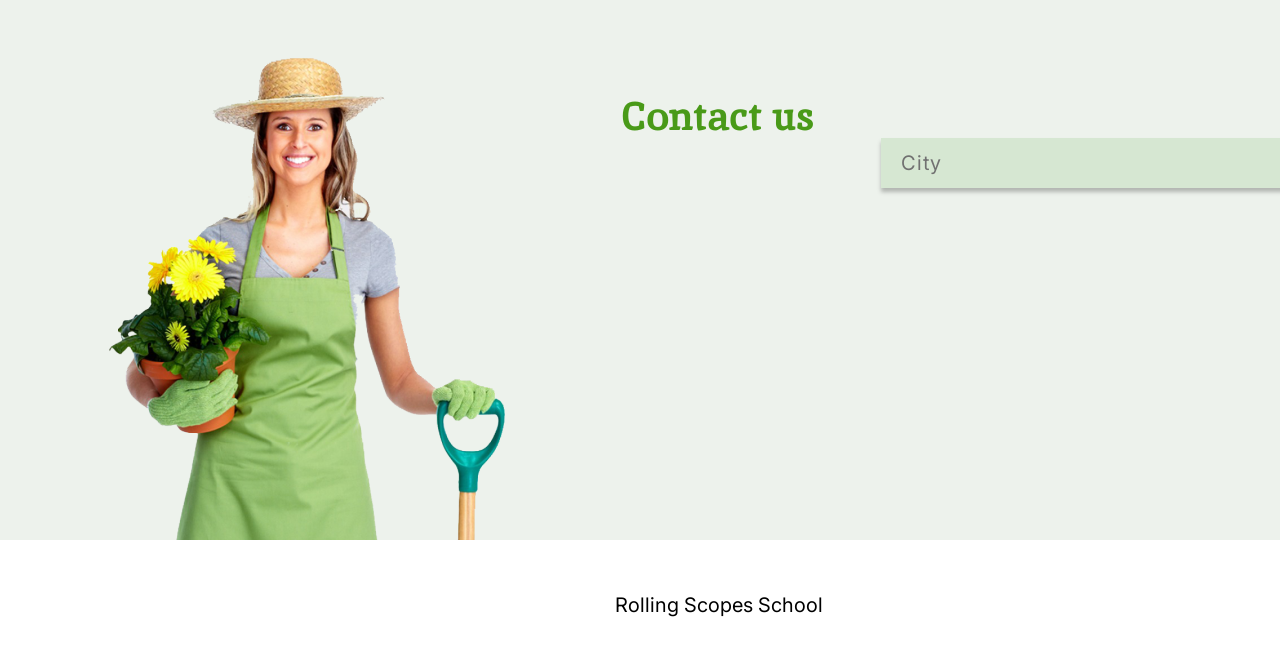
==== commit 15bcac95: "feat: add contacts except arrows" ====
--- a/index.html
+++ b/index.html
@@ -192,5 +192,30 @@
         </div>
 
     </div>
+    <p><a name="contacts"></a></p>
+    <div class="" id="contact_block">
+        <p class="contact_block_header">Contact us</p>
+        <div class="img_woman"></div>
+        <div class="contacts_container">
+            <div class="contacts_container_rectangle"></div>
+
+            <p class="contacts_container_text">City</p>
+            <div id="contact_accordion" class="accordion_btn">
+                <div class="ellipse">   </div>
+                <div class="arrow">
+                    <div class="line2"></div>
+                    <div class="line1"></div>
+                </div>
+            </div>
+
+        </div>
+            
+    </div>
+    <footer class="footer">
+        <div class="footer_content">
+            
+            <p>Rolling Scopes School</p>
+        </div>
+    </footer>
 </body>
 </html>
--- a/css/style.css
+++ b/css/style.css
@@ -1,3 +1,6 @@
+html {
+    scroll-behavior: smooth;
+  }
 .header{
     position: absolute;
     width: 1440px;
@@ -788,4 +791,116 @@
     background-size: cover;
     filter: blur(4.5px);
     transform: matrix(-0.62, 0.8, -0.76, -0.63, 0, 0);
+}
+#contact_block{
+    position: absolute;
+    width: 1440px;
+    height: 550px;
+    left: 0px;
+    top: 3190px;
+
+    background: #EDF2EC;
+}
+#contact_block .contact_block_header{
+    position: absolute;
+    width: 195px;
+    height: 51px;
+    left: 622px;
+    top: 60px;
+
+    font-family: 'Inika';
+    font-style: normal;
+    font-weight: 700;
+    font-size: 40px;
+    line-height: 52px;
+
+    color: #499A18;
+}
+.img_woman{
+    position: absolute;
+    width: 400px;
+    height: 496.99px;
+    left: 109px;
+    top: 53px;
+
+    background: url(../assets/contact_woman\ 1.png);
+
+}
+
+.contacts_container{
+    position: absolute;
+    width: 450px;
+    height: 50px;
+    left: 881px;
+    top: 148px;
+}
+.contacts_container_rectangle{
+    box-sizing: border-box;
+    position: absolute;
+    width: 450px;
+    height: 50px;
+    
+    background: #D6E7D2;
+    box-shadow: 0px 4px 4px rgba(0, 0, 0, 0.25);
+    border-radius: 0px;
+
+}
+.contacts_container_text{
+    position: absolute;
+    width: 204px;
+    height: 40px;
+    left: 20px;
+    top: calc(5px - 20px);
+
+    font-family: 'Inter';
+    font-style: normal;
+    font-weight: 400;
+    font-size: 20px;
+    line-height: 40px;
+    /* identical to box height, or 200% */
+
+    letter-spacing: 0.05em;
+
+    color: #717171;
+}
+#contact_accordion{
+    position: absolute;
+    width: 16px;
+    height: 16px;
+    left: 399px;
+    top: 17px;
+}
+.footer{
+    position: absolute;
+    width: 1440px;
+    height: 130px;
+    left: 0px;
+    top: 3740px;
+
+    background: #FFFFFF;
+}
+.footer_content{
+    position: absolute;
+    width: 1222px;
+    height: 50px;
+    left: 109px;
+    top: 40px;
+
+}
+.footer_content p{
+    position: absolute;
+    height: 50px;
+    left: 506px;
+    top: calc(0px - 20px);
+    
+    font-family: 'Inter';
+    font-style: normal;
+    font-weight: 400;
+    font-size: 20px;
+    line-height: 50px;
+    /* identical to box height, or 250% */
+    
+    
+    color: #000000;
+
 }
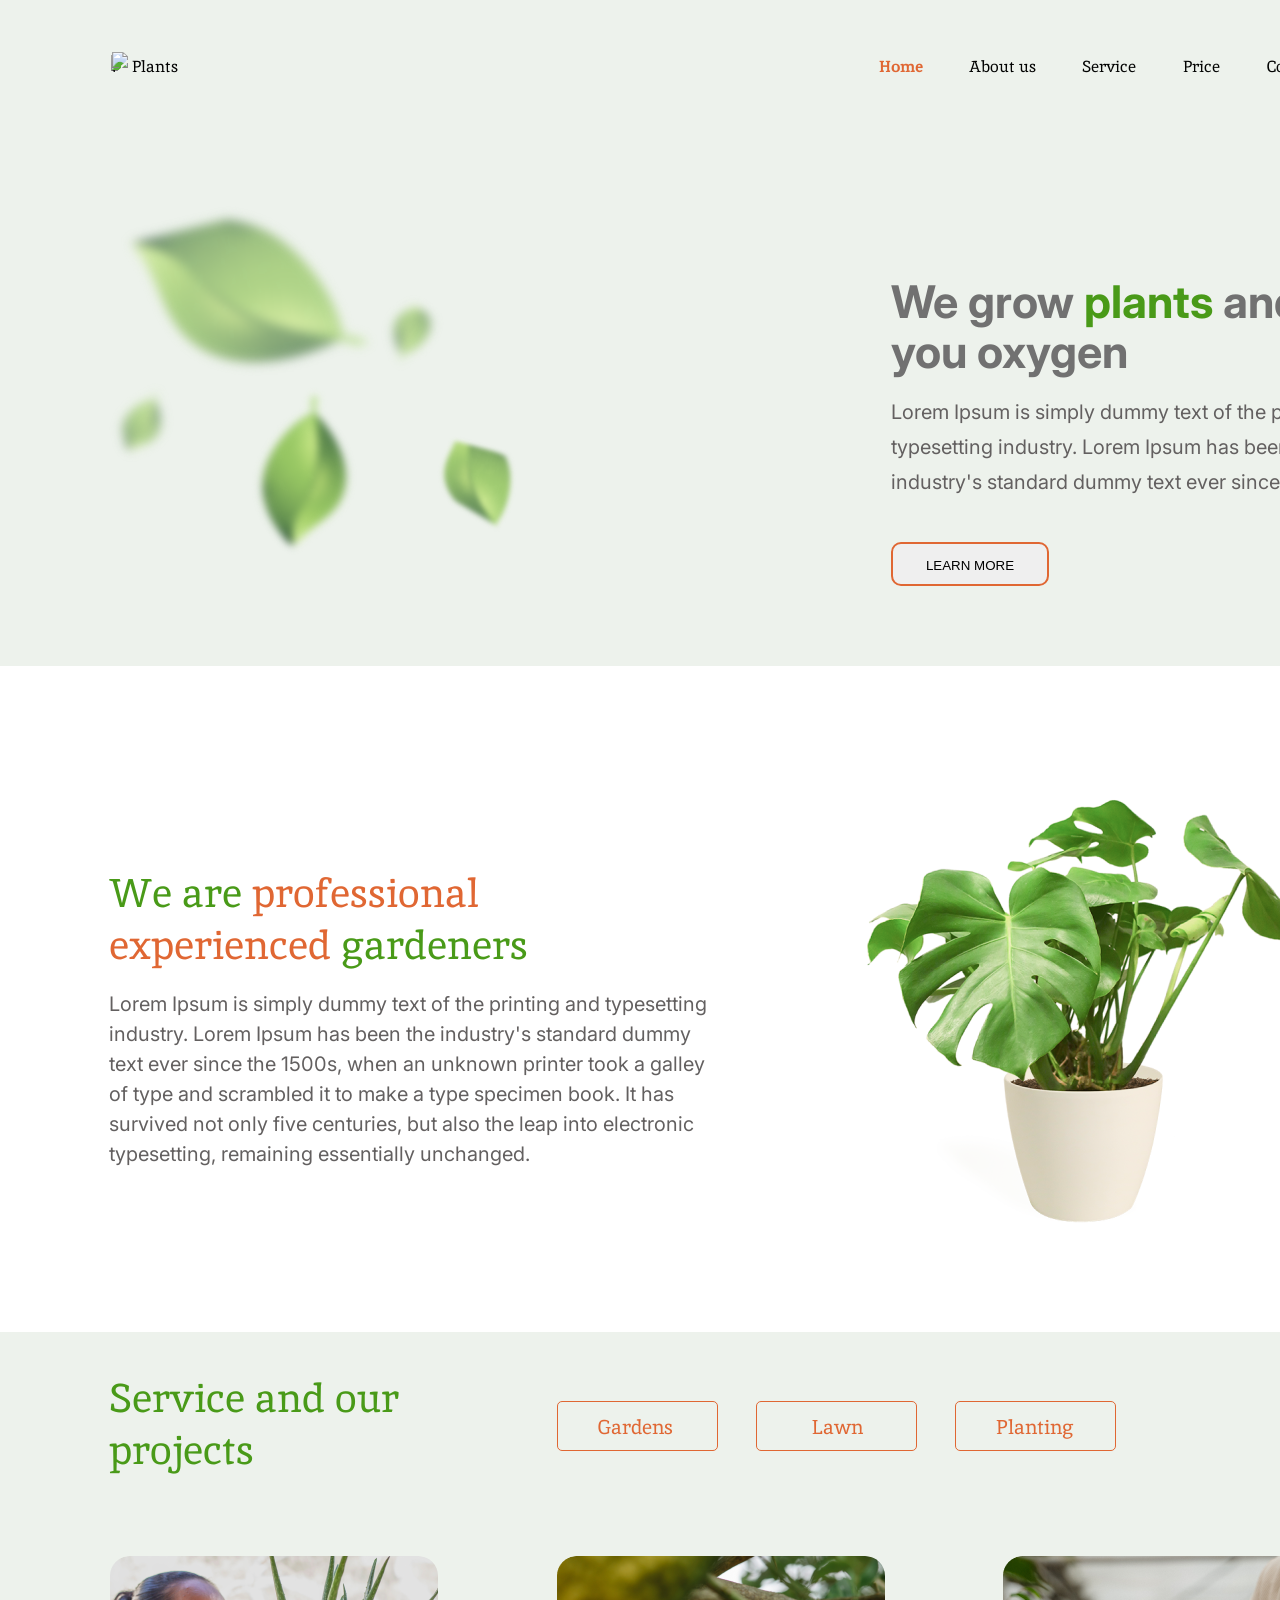
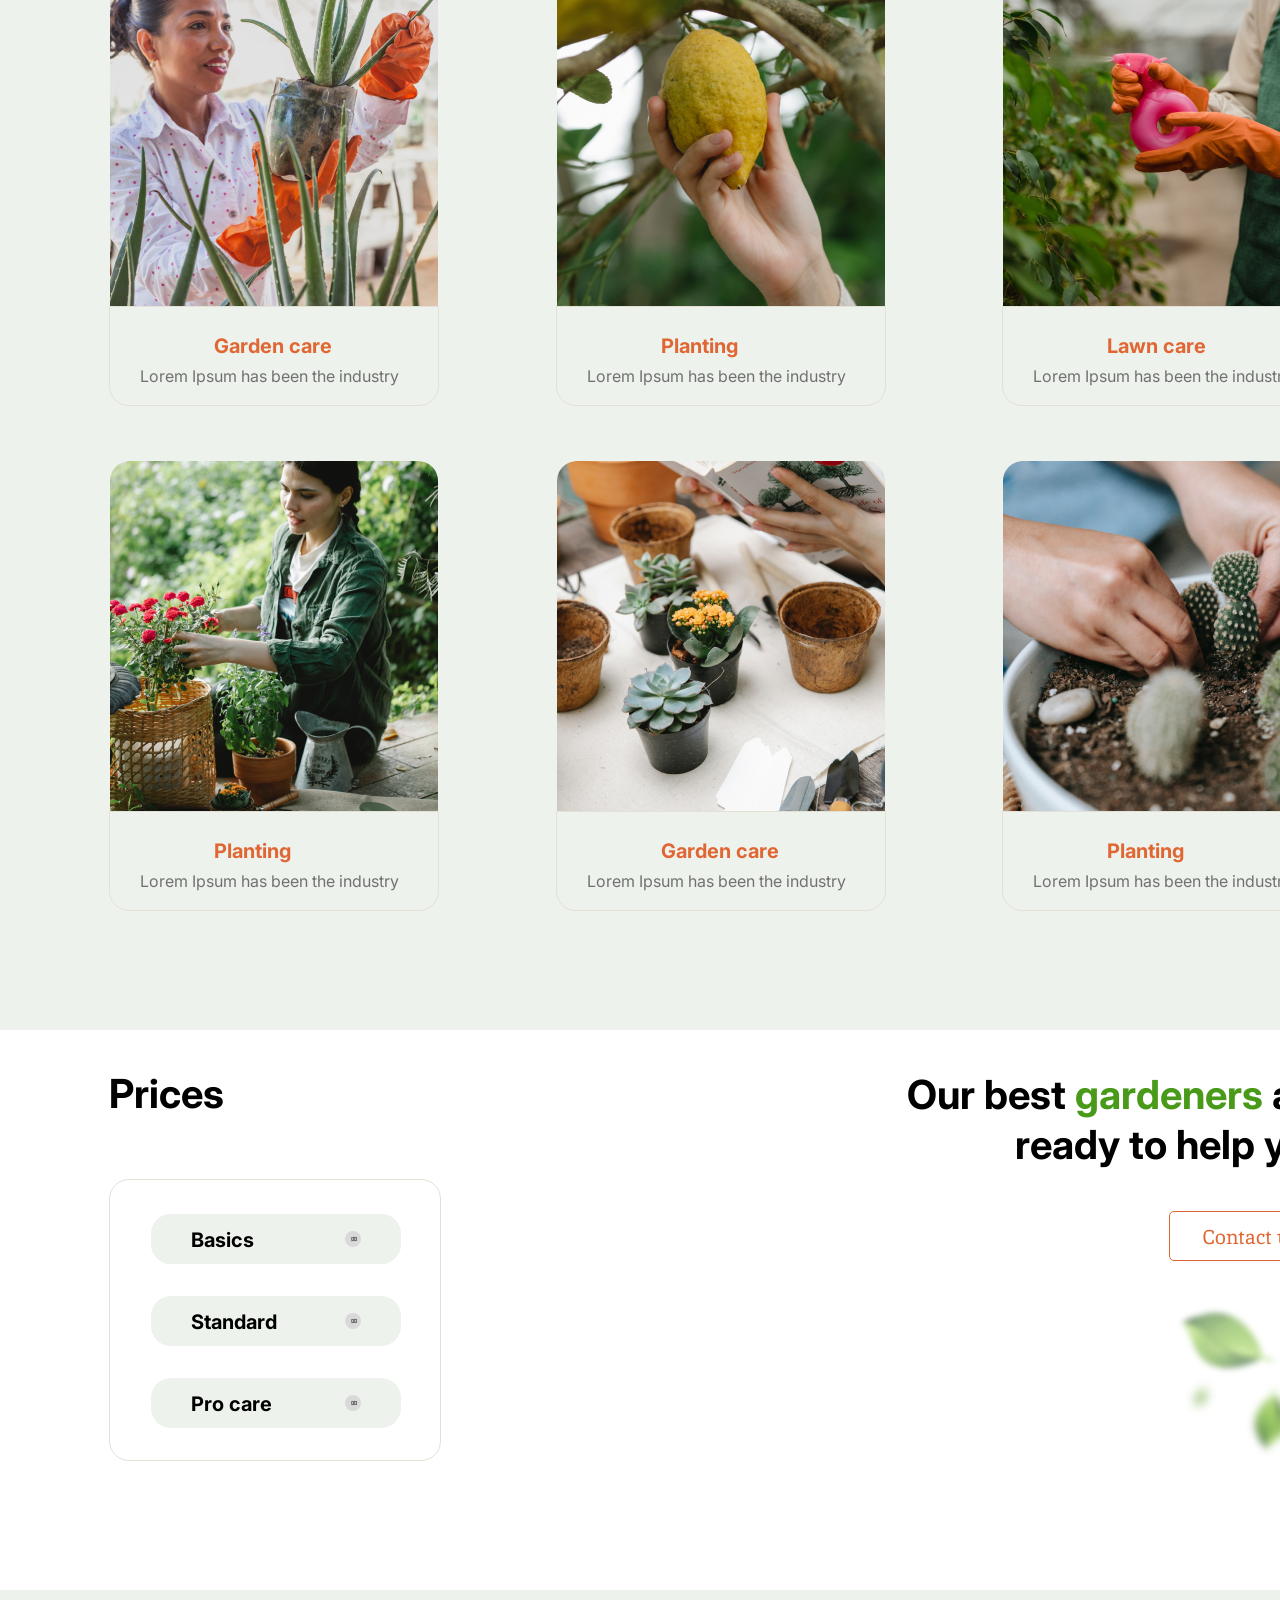
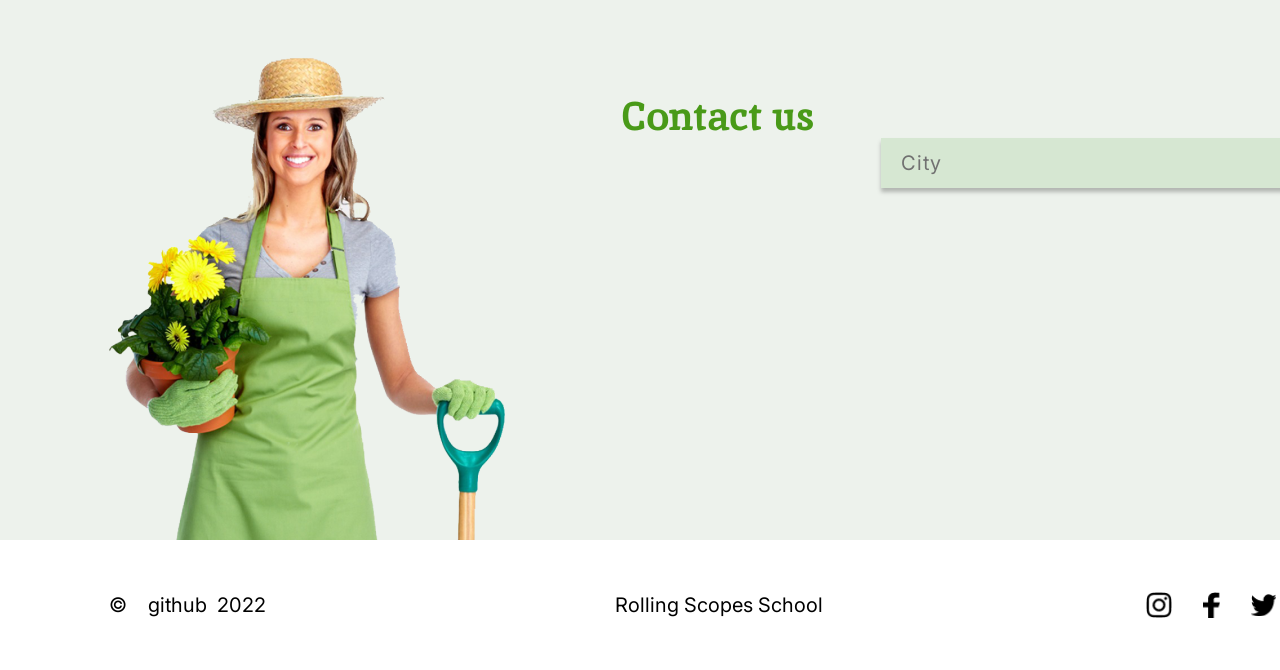
==== commit a361107e: "feat: add footer" ====
--- a/index.html
+++ b/index.html
@@ -213,8 +213,26 @@
     </div>
     <footer class="footer">
         <div class="footer_content">
-            
+            <div class="footer-data">
+                <p id="footer-data1">©</p>                
+                <p id="footer-data3">2022</p>
+                <p id="footer-data2">github</p>
+            </div>            
             <p>Rolling Scopes School</p>
+            <div class="social-list">
+                <div id="inst" class="icon">
+                    <div class="inst_icon"></div>
+                </div>
+                <div id="fb" class="icon">
+                    <div id="fb_icon"></div>
+                 </div>
+                <div id="tw" class="icon">
+                    <div id="tw_icon"></div>
+                </div>
+                <div id="pinterest" class="icon">
+                    <div id="pinterest_icon"></div>
+                </div>
+            </div>
         </div>
     </footer>
 </body>
--- a/css/style.css
+++ b/css/style.css
@@ -903,4 +903,92 @@
     
     color: #000000;
 
-}+}
+.footer-data{
+    position: absolute;
+    height: 50px;
+}
+#footer-data1{
+    left: 0px;
+}
+#footer-data2{
+    left: 39px;
+}
+#footer-data3{
+    left: 108px;
+}
+.social-list{
+    position: absolute;
+    width: 188px;
+    height: 50px;
+    left: 1034px;
+    top: 0px;
+}
+.icon{    
+    position: absolute;
+    width: 32px;
+    height: 32px;
+}
+#inst{
+    position: absolute;
+    left: 0px;
+    top: 9px;
+}
+.inst_icon{
+    position: absolute;
+    height: 26.65px;
+    width: 26.65px;
+
+    left: 2.66px;
+    top: 2.67px;
+
+    background: url(../assets/social_list/Vector.png);
+    background-size: cover;
+}
+
+#fb{
+    position: absolute;
+    left: 52px;
+    top: 9px;
+}
+#fb_icon{
+    position: absolute;
+    width: 16.67px;
+    height: 26.67px;
+    left: 8px;
+    top: 2.67px;
+
+    background: url(../assets/social_list/Vector\ \(1\).png);
+    background-size: cover;
+}
+
+#tw{
+    position: absolute;
+    left: 104px;
+    top: 9px;
+}
+#tw_icon{
+    position: absolute;
+    width: 26.67px;
+    height: 21.67px;
+    left: 2.67px;
+    top: 5.33px;
+
+    background: url(../assets/social_list/Vector\ \(2\).png);   
+    background-size: cover; 
+}
+#pinterest{
+    position: absolute;
+    left: 156px;
+    top: 9px;
+}
+#pinterest_icon{
+    position: absolute;
+    width: 26.57px;
+    height: 26.67px;
+
+    left: 2.71px;
+    top: 2.67px;
+    background: url(../assets/social_list/Vector\ \(3\).png); 
+    background-size: cover;
+}
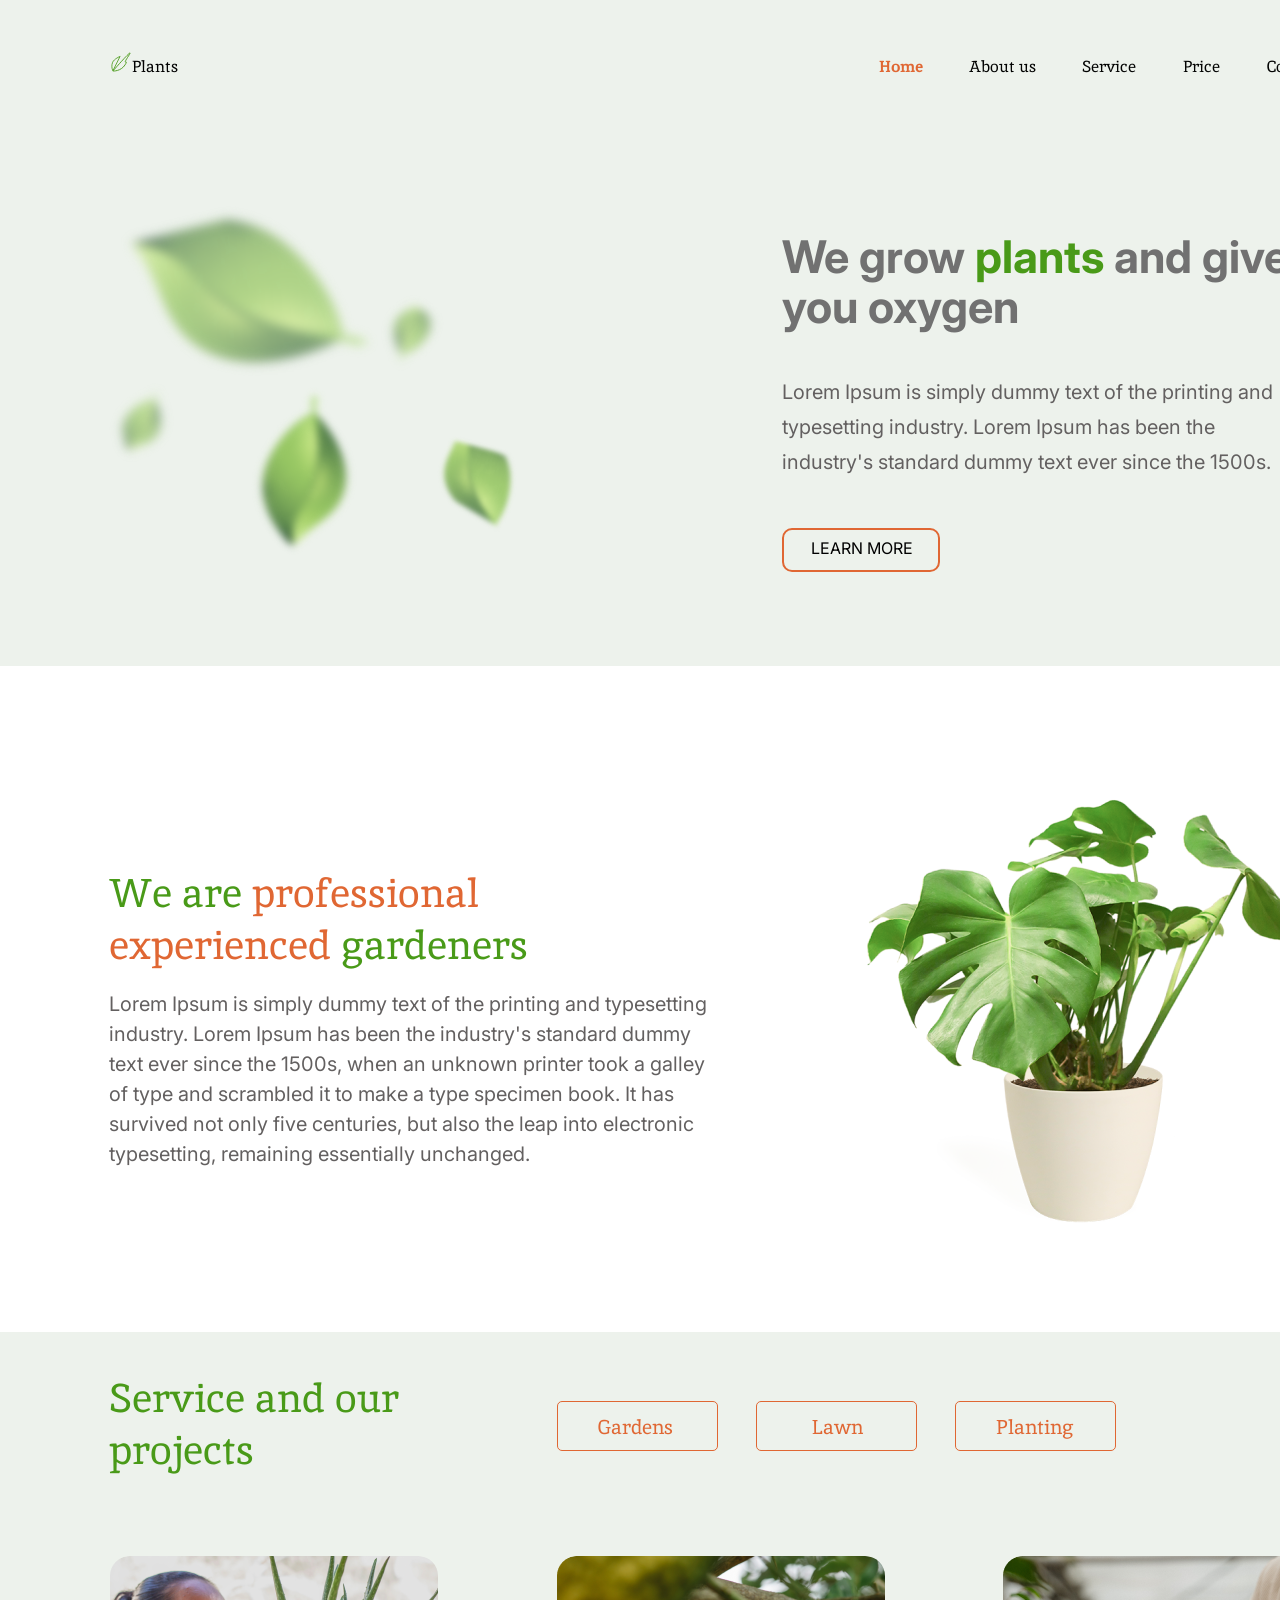
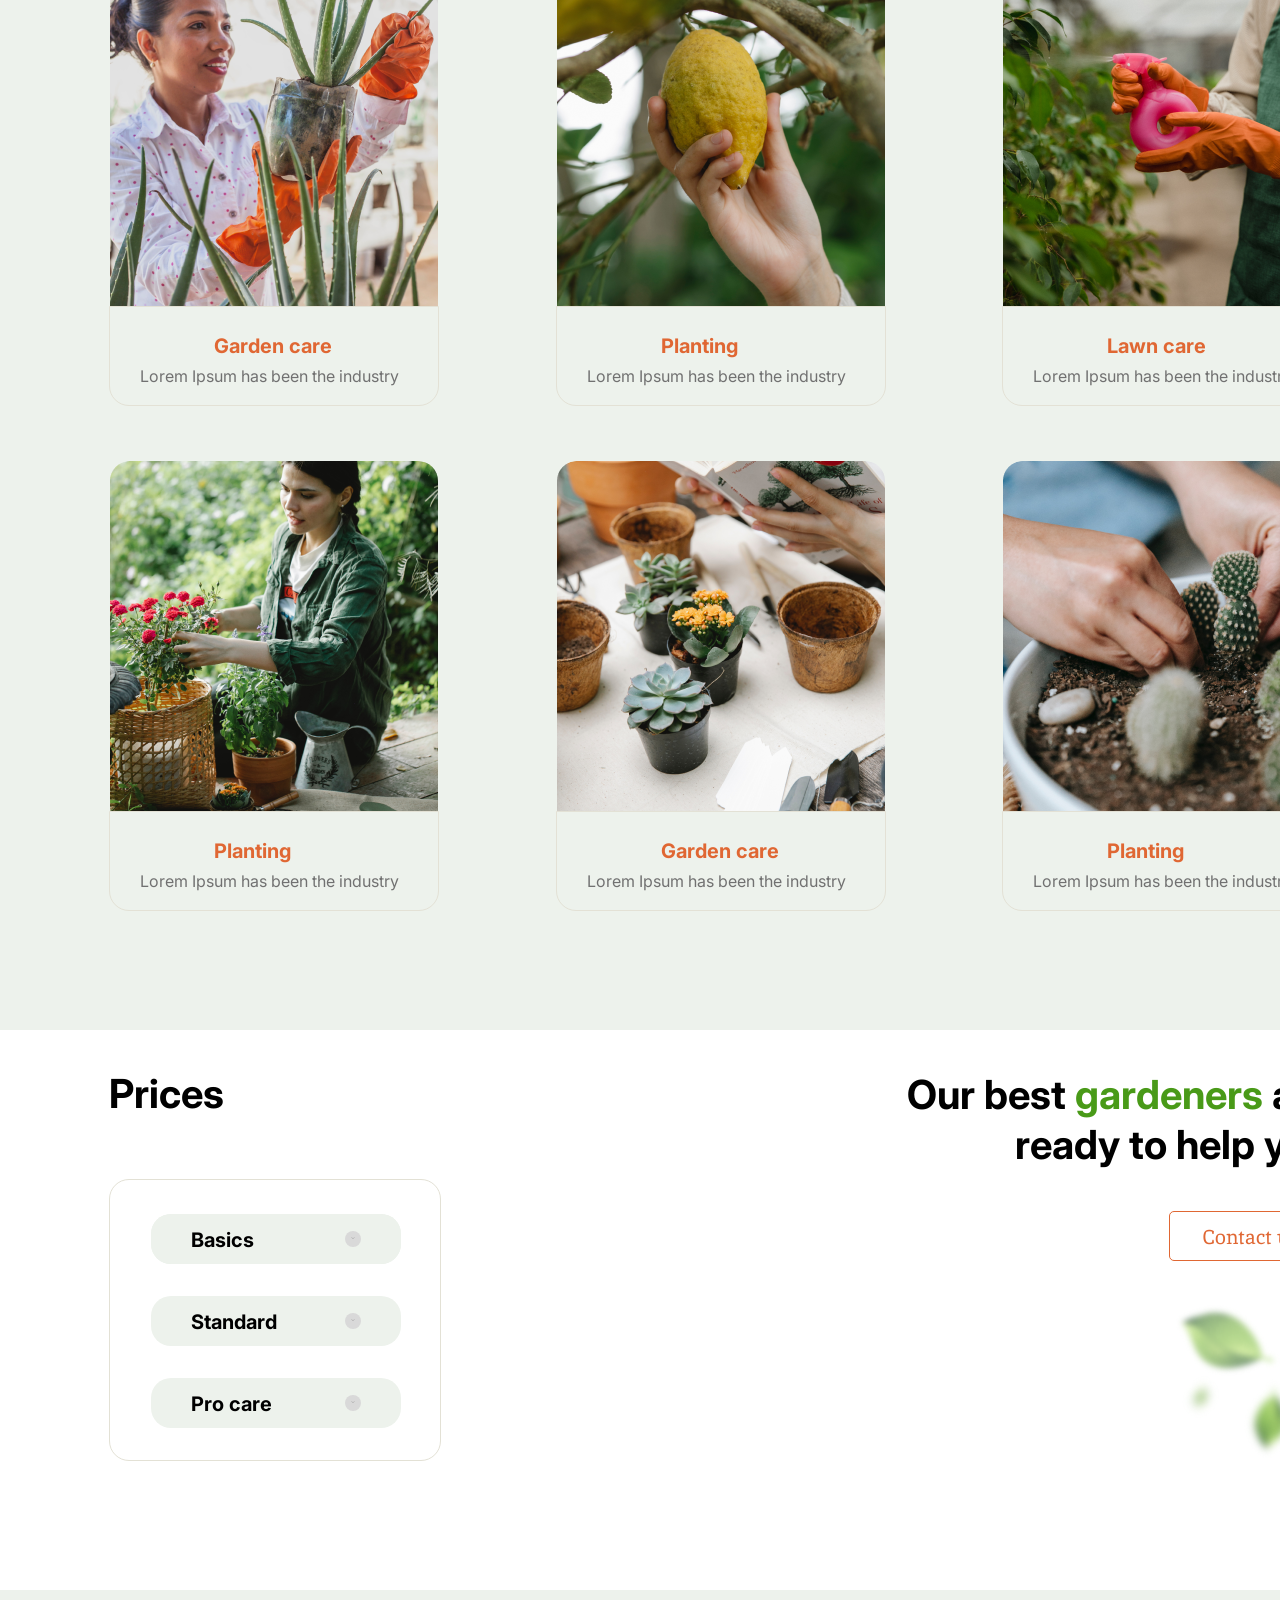
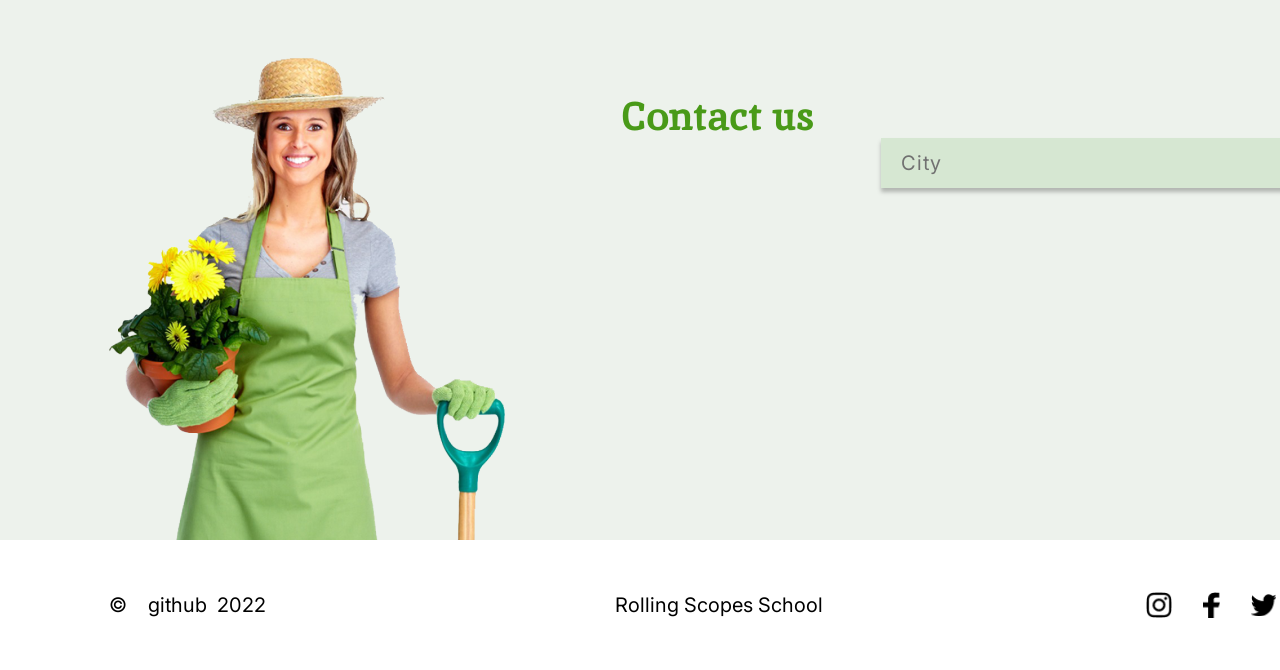
==== commit b8ea4205: "refactor: delete folder plants" ====
--- a/index.html
+++ b/index.html
@@ -13,7 +13,8 @@
 </head>
 <body>
     <header class="header">
-        <navbar class="navbar">
+
+        <div class="navbar">
             <nav class="nav">
                 <a href="#" class="home">Home</a>
                 <a href="#" class="about">About us</a>
@@ -24,14 +25,16 @@
             <div class="logo">
                 <a href="#" class="logo_text">Plants</a>
                 <div class="logo_vector">
-                    <img id="vector1" src="./assets/logo/vector 1.svg" alt="logo">
-                    <img id="vector2" src="./assets/logo/vector 2.svg" alt="logo">
-                </div>
-
-            </div>
-        </navbar>
+                    <img id="vector1" src="../plants/assets/logo/Vector1.svg" alt="logo">
+                    <img id="vector2" src="../plants/assets/logo/Vector2.svg" alt="logo">
+                </div>
+
+            </div>
+        </div>
+
     </header>
     <div class="welcome">
+
         <div class="welcome_section">
             <div class="leafs">
                 <div class="leaf1"></div>
@@ -43,9 +46,9 @@
             <div class="welcome_block">
                 <p class="welcome_header">We grow <span style="color: #499A18">plants</span> and give you oxygen</p>
                 <p class="welcome_text">Lorem Ipsum is simply dummy text of the printing and typesetting industry. Lorem Ipsum has been the industry's standard dummy text ever since the 1500s.</p>
-                <button class="welcome_button">
-                    <p class="welcom_button_text">LEARN MORE</p>
-                </button>
+                <div class="welcome_button">
+                    <p class="welcome_button_text">LEARN MORE</p>
+                </div>
                 
             </div>
         </div>
@@ -146,9 +149,8 @@
                                     <div class="accordion_btn">
                                         <div class="ellipse">   </div>
                                         <div class="arrow">
-                                            <div class="line2"></div>
-                                            <div class="line1"></div>
-
+                                            <div class="arrow_line"></div>
+                                            
                                         </div>
                                     </div>
                                 </div>
@@ -157,9 +159,7 @@
                                     
                                     <div class="accordion_btn">
                                         <div class="ellipse">   </div>
-                                        <div class="arrow">
-                                            <div class="line2"></div>
-                                            <div class="line1"></div>
+                                        <div class="arrow"><div class="arrow_line"></div>
 
                                         </div>
                                     </div>
@@ -168,9 +168,7 @@
                                     <p>Pro care</p>
                                     <div class="accordion_btn">
                                         <div class="ellipse">   </div>
-                                        <div class="arrow">
-                                            <div class="line2"></div>
-                                            <div class="line1"></div>
+                                        <div class="arrow"><div class="arrow_line"></div>
 
                                         </div>
                                     </div>
@@ -203,8 +201,7 @@
             <div id="contact_accordion" class="accordion_btn">
                 <div class="ellipse">   </div>
                 <div class="arrow">
-                    <div class="line2"></div>
-                    <div class="line1"></div>
+                    <div class="arrow_line"></div>
                 </div>
             </div>
 
--- a/css/style.css
+++ b/css/style.css
@@ -1,6 +1,12 @@
+
 html {
     scroll-behavior: smooth;
   }
+body{
+    margin: 0;
+    padding: 0;
+
+}
 .header{
     position: absolute;
     width: 1440px;
@@ -234,13 +240,15 @@
     position: absolute;
     width: 549px;
     height: 340px;
-    left: 782px;
+    left: 673px;
     top: 36px;
 }
 .welcome_header{
     position: absolute;
     width: 549px;
     height: 101px;
+    left: 0px;
+    top: -45px;
 
     font-family: 'Inter';
     font-style: normal;
@@ -256,7 +264,7 @@
     position: absolute;
     width: 525.44px;
     height: 105px;
-    top: 143px;
+    top: calc(143px - 20px);
     left: 0px;
 
     font-family: 'Inter';
@@ -269,22 +277,23 @@
 }
 
 .welcome_button{
+
     box-sizing: border-box;
     position: absolute;
     width: 158px;
     height: 44px;
     left: 0px;
-    top: 310px;
+    top: 296px;
 
     border: 2px solid #E06733;
     border-radius: 10px;
 }
-.welcome_button_text{
+.welcome_button .welcome_button_text{
     position: absolute;
     width: 104px;
     height: 16px;
     left: 27px;
-    top: 310px;
+    top: calc(14px - 20px);
 
     font-family: 'Inter';
     font-style: normal;
@@ -705,24 +714,15 @@
     top: 6px;
 }
 
-.line2{
-    position: absolute;
-    width: 2px;
-    height: 2px;
-    left: 2px;
+.arrow_line{
+    position: absolute;
+    width: 4px;
+    height: 2.35px;
+    left: 0px;
     top: 0px;
-
-    border: 0.5px solid #717171;
-}
-.line1{
-    position: absolute;
-    width: 2.18px;
-    height: 1.8px;
-    left: 0px;
-    top: 0px;
-    
-    border: 0.5px solid #717171;
-    transform: rotate(-95.53deg);    
+    
+    background: url(../assets/arrow.svg);
+    background-size: cover;
 }
 #price_btn1{
     left: 0px;
